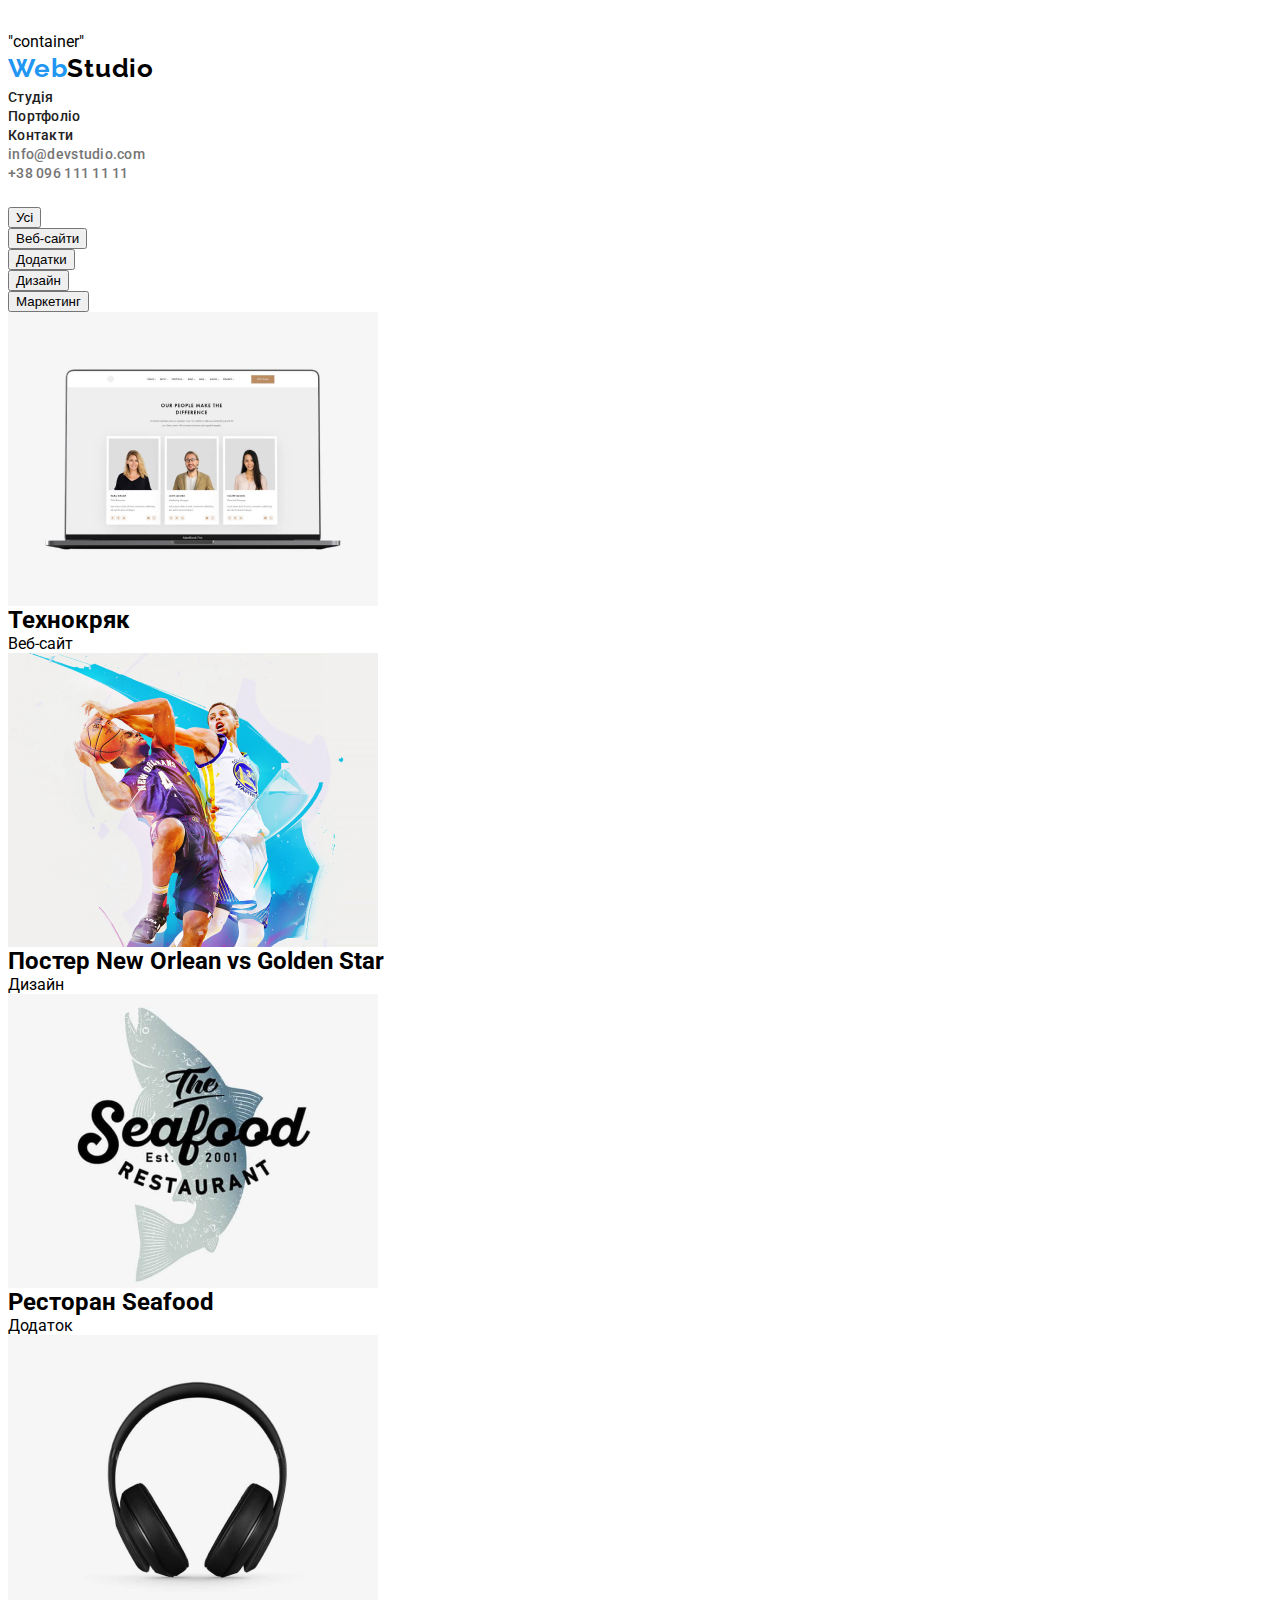
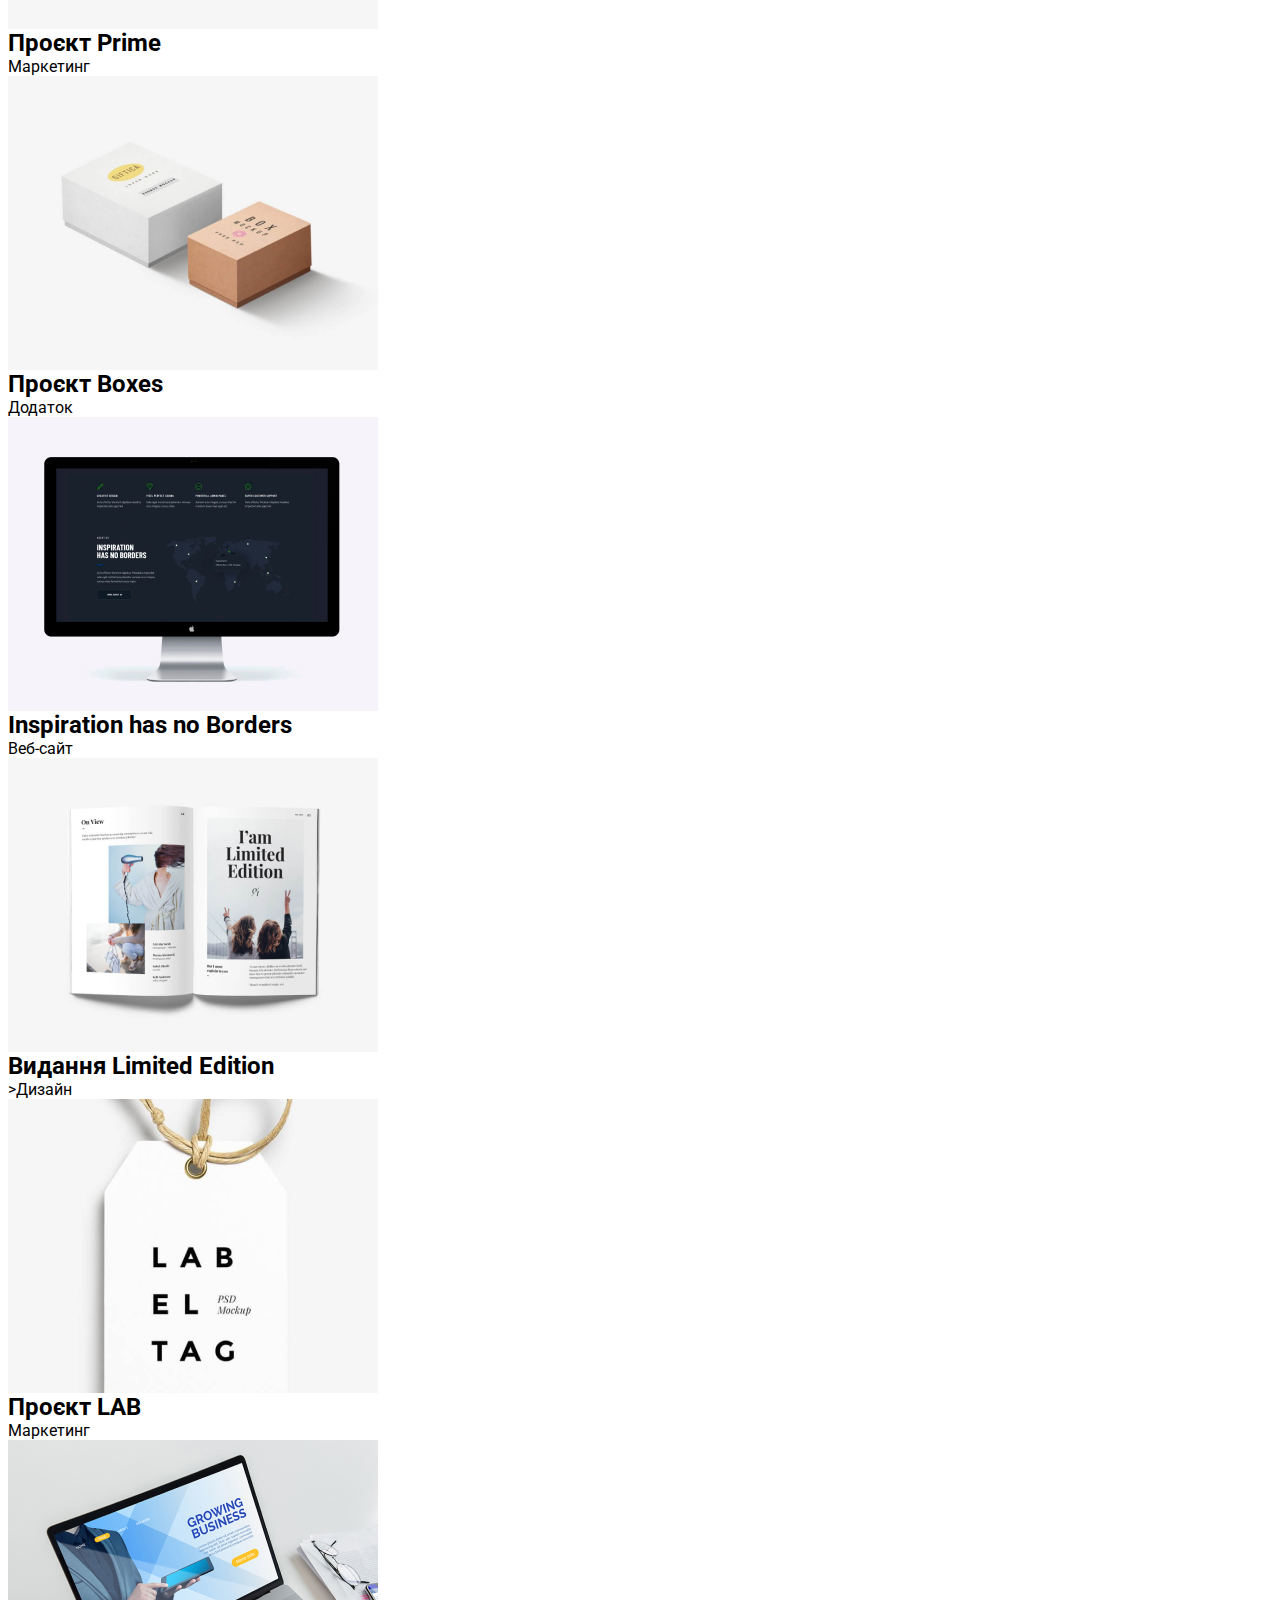
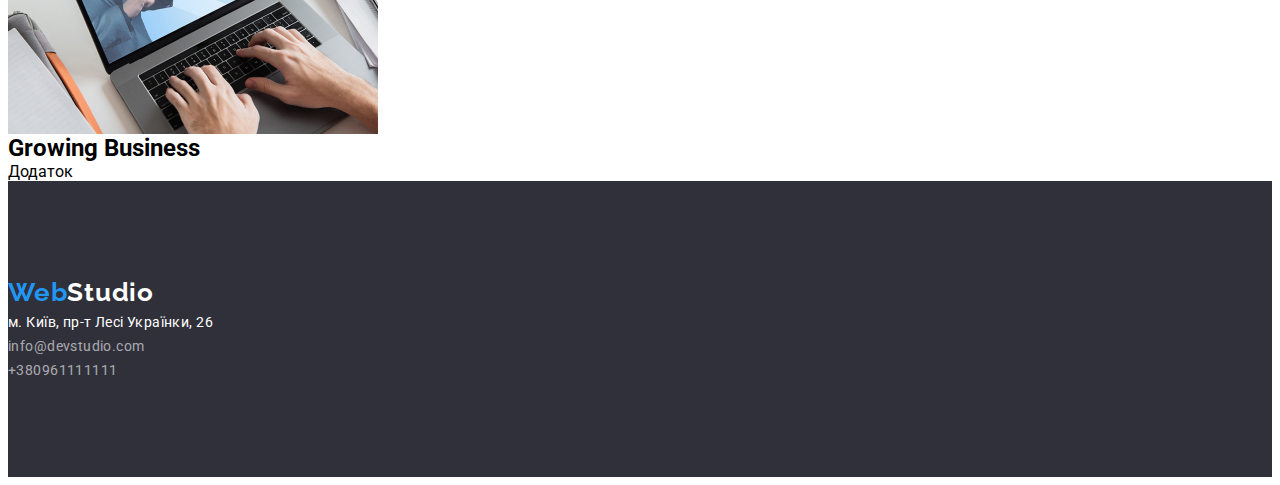
==== pages/portfolio.html @ 0867e424 "WEB-STUDIO" ====
<!DOCTYPE html>
<html lang="en">
<head>
    <meta charset="UTF-8">
    <meta name="viewport" content="width=device-width, initial-scale=1.0">
    <title>Document</title>
    <link rel="stylesheet" href="https://cdnjs.cloudflare.com/ajax/libs/modern-normalize/2.0.0/modern-normalize.min.css" integrity="sha512-4xo8blKMVCiXpTaLzQSLSw3KFOVPWhm/TRtuPVc4WG6kUgjH6J03IBuG7JZPkcWMxJ5huwaBpOpnwYElP/m6wg==" crossorigin="anonymous" referrerpolicy="no-referrer"/>
    <link rel="preconnect" href="https://fonts.googleapis.com">
<link rel="preconnect" href="https://fonts.gstatic.com" crossorigin>
<link href="https://fonts.googleapis.com/css2?family=Raleway:ital,wght@0,100..900;1,100..900&family=Roboto:ital,wght@0,100;0,300;0,400;0,500;0,700;0,900;1,100;1,300;1,400;1,500;1,700;1,900&display=swap" rel="stylesheet">
<link rel="stylesheet" href="../css/reset.css">
    <link rel="stylesheet" href="../css/main.css">
</head>
<body>
    <header class="header">
    <div>"container"</div>
        <a href="../index.html" class="header-logo"><span class="logo-web">Web</span>Studio</a>
        <nav class="header-nav">
          <ul class="nav-list">
            <li class="nav-item"><a href="../index.html" class="nav-link">Студія</a></li>
            <li class="nav-item"><a href="../pages/portfolio.html" class="nav-link">Портфоліо</a></li>
            <li class="nav-item"><a href="" class="nav-link">Контакти</a></li>
          </ul>
        </nav>
        <ul class="header-list">
          <li class="header-item"><a href="mailto:info@devstudio.com" class="header-link">info@devstudio.com</a></li>
          <li class="header-item"><a href="tel:+380961111111" class="header-link">+38 096 111 11 11</a></li>
        </ul>
      </header>
    <main>
        <section class="kard">
        <ul class="btn-list">
            <li class="btn-item"><button type="button" class="btn-btn">Усі</button></li>
            <li class="btn-item"><button type="button" class="btn-btn">Веб-сайти</button></li>
            <li class="btn-item"><button type="button" class="btn-btn">Додатки</button></li>
            <li class="btn-item"><button type="button" class="btn-btn">Дизайн</button></li>
            <li class="btn-item"><button type="button" class="btn-btn">Маркетинг</button></li>
        </ul>
        <ul class="kard-list">
            <li class="kard-item">
                <img src="../photo/computer.jpg" alt="" class="kard-img">
                <h2 class="kard-title">Технокряк</h2>
                <p class="kard-tekst">Веб-сайт</p>
            </li>
            <li>
                <img src="../photo/basketball.jpg" alt="" class="kard-img">
                <h2 class="kard-title">Постер New Orlean vs Golden Star</h2>
                <p class="kard-tekst">Дизайн</p>
            </li>
            <li>
                <img src="../photo/map.jpg" alt="" class="kard-img">
                <h2 class="kard-title">Ресторан Seafood</h2>
                <p class="kard-tekst">Додаток</p>
            </li>
            <li>
                <img src="../photo/naushniki.jpg" alt="" class="kard-img">
                <h2 class="kard-title">Проєкт Prime</h2>
                <p class="kard-tekst">Маркетинг</p>
            </li>
            <li>
                <img src="../photo/box.jpg" alt="" class="kard-img">
                <h2 class="kard-title">Проєкт Boxes</h2>
                <p class="kard-tekst">Додаток</p>
            </li>
            <li>
                <img src="../photo/laptop.jpg" alt="" class="kard-img">
                <h2 class="kard-title">Inspiration has no Borders</h2>
                <p class="kard-tekst">Веб-сайт</p>
            </li>
            <li>
                <img src="../photo/book.jpg" alt="" class="kard-img">
                <h2 class="kard-title">Видання Limited Edition</h2>
                <p class="kard-tekst"></p>>Дизайн</p>
            </li>
            <li>
                <img src="../photo/ticet.jpg" alt="" class="kard-img">
                <h2 class="kard-title">Проєкт LAB</h2>
                <p class="kard-tekst">Маркетинг</p>
            </li>
            <li>
                <img src="../photo/nout.jpg" alt="" class="kard-img">
                <h2>Growing Business</h2>
                <p>Додаток</p>
            </li>
        </ul>
    </section>
    </main>
    <footer class="footer">
        <a href="../index.html" class="footer-logo"><span class="logo-color">Web</span>Studio</a>
        <address class="footer-adres">
          <a href="https://www.google.com/maps/d/u/0/viewer?mid=10uSM3H-mIU3GznYo2szRIEphczw&hl=en_US&ll=50.42732700000001%2C30.538092&z=17" target="_blank" class="adres-link">м. Київ, пр-т Лесі Українки, 26</a>
          <ul class="footer-list">
            <li class="footer-item"><a href="mailto:info@devstudio.com" class="footer-link">info@devstudio.com</a></li>
            <li class="footer-item"><a href="tel:+380961111111" class="footer-link">+380961111111</a></li>
          </ul>
        </address>
      </footer>
    
    
</body>
</html>
---- css/main.css ----
.container{
    width: 1200px;
    margin-right: auto;
    margin-left: auto;
    padding-left: 15px;
    padding-right: 15px;
    outline: 1px solid purple;
}
.header{
    padding-top: 24px;
    padding-bottom: 25px;
}
.hero{
    padding-top: 200px;
    padding-bottom: 200px;
}

.info{
    padding-top: 94px;
    padding-bottom: 94px;
}

.footer {
    padding-top: 94px;
    padding-bottom: 94px;
}

:root {
--color-akcent:#2196F3;
--logo-color:#000;
--tekst-color:#212121;
--add-color:#757575;
--title-color:#FFF;
--team-beground:#F5F4FA;
--beground-foter:#2F303A;
--foter-number:rgba(255, 255, 255, 0.60);


}
body{
font-family: "Roboto";

}
.header-logo{
color: var(--logo-color);
font-family: "Raleway";
font-size: 26px;
font-weight: 700;
line-height: 1.38;
letter-spacing: 0.78px;
}

.logo-web{
color: var(--color-akcent);
font-family: "Raleway";
font-size: 26px;
font-weight: 700;
line-height: 1.38;
letter-spacing: 0.78px;
}

.nav-link{
color: var(--tekst-color);
font-size: 14px;
font-style: normal;
font-weight: 500;
line-height: 1.14;
letter-spacing: 0.28px;
}

.nav-link:hover{
    color: var(--color-akcent)
}

.header-link{
color: var(--add-color);
font-size: 14px;
font-weight: 500;
line-height: 1.14;
letter-spacing: 0.28px;
}
.header-link:hover{
    color: var(--color-akcent);
}

.hero{
    background-color: var(--beground-foter);
}

.hero-title{
    color: var(--title-color);
text-align: center;
font-size: 44px;
font-weight: 900;
line-height: 1.36; /* 136.364% */
letter-spacing: 2.64px;
text-transform: uppercase;
}

.hero-button{
background-color: var(--color-akcent);
color: var(--title-color);
text-align: center;
font-size: 16px;
font-weight: 700;
line-height: 1.87; /* 187.5% */
letter-spacing: 0.96px;
}

.advantages-title{
color: var(--tekst-color);
font-size: 14px;
font-weight: 700;
line-height: 1.14;
letter-spacing: 0.42px;
text-transform: uppercase;
}

.advantages-tekst{
    color: var(--add-color);
font-size: 14px;
font-weight: 400;
line-height: 1.71; /* 171.429% */
letter-spacing: 0.42px;
}

.work-title{
color: var(--tekst-color);
text-align: center;
font-size: 36px;
font-weight: 700;
line-height: 1.16;
letter-spacing: 1.08px;
}

.team{
background-color: var(--team-beground);
}

.team-title{
color: var(--tekst-color);
text-align: center;
font-size: 36px;
font-weight: 700;
line-height: 1.16;
letter-spacing: 1.08px;
}

.team-name{
color: var(--tekst-color);
text-align: center;
font-size: 16px;
font-weight: 500;
line-height: 1.18;
letter-spacing: 0.48px;
}

.team-text{
color: var(--add-color);
text-align: center;
font-size: 16px;
font-weight: 400;
line-height: 1.18;
letter-spacing: 0.48px;    
}

.footer{
    background-color: var(--beground-foter);
}

.logo-color{
color: var(--color-akcent);
font-family: "Raleway";
font-size: 26px;
font-weight: 700;
line-height: 1.38 ;
letter-spacing: 0.78px;
}

.footer-logo{
color: var(--title-color);
font-family: "Raleway";
font-size: 26px;
font-weight: 700;
line-height: 1.38;
letter-spacing: 0.78px;
}

.adres-link{
color: var(--title-color);
font-size: 14px;
font-style: normal;
font-weight: 400;
line-height: 1.71; /* 171.429% */
letter-spacing: 0.42px;
}

.footer-link{
color: var(--foter-number);
font-size: 14px;
font-style: normal;
font-weight: 400;
line-height: 1.71; /* 171.429% */
letter-spacing: 0.42px;
}
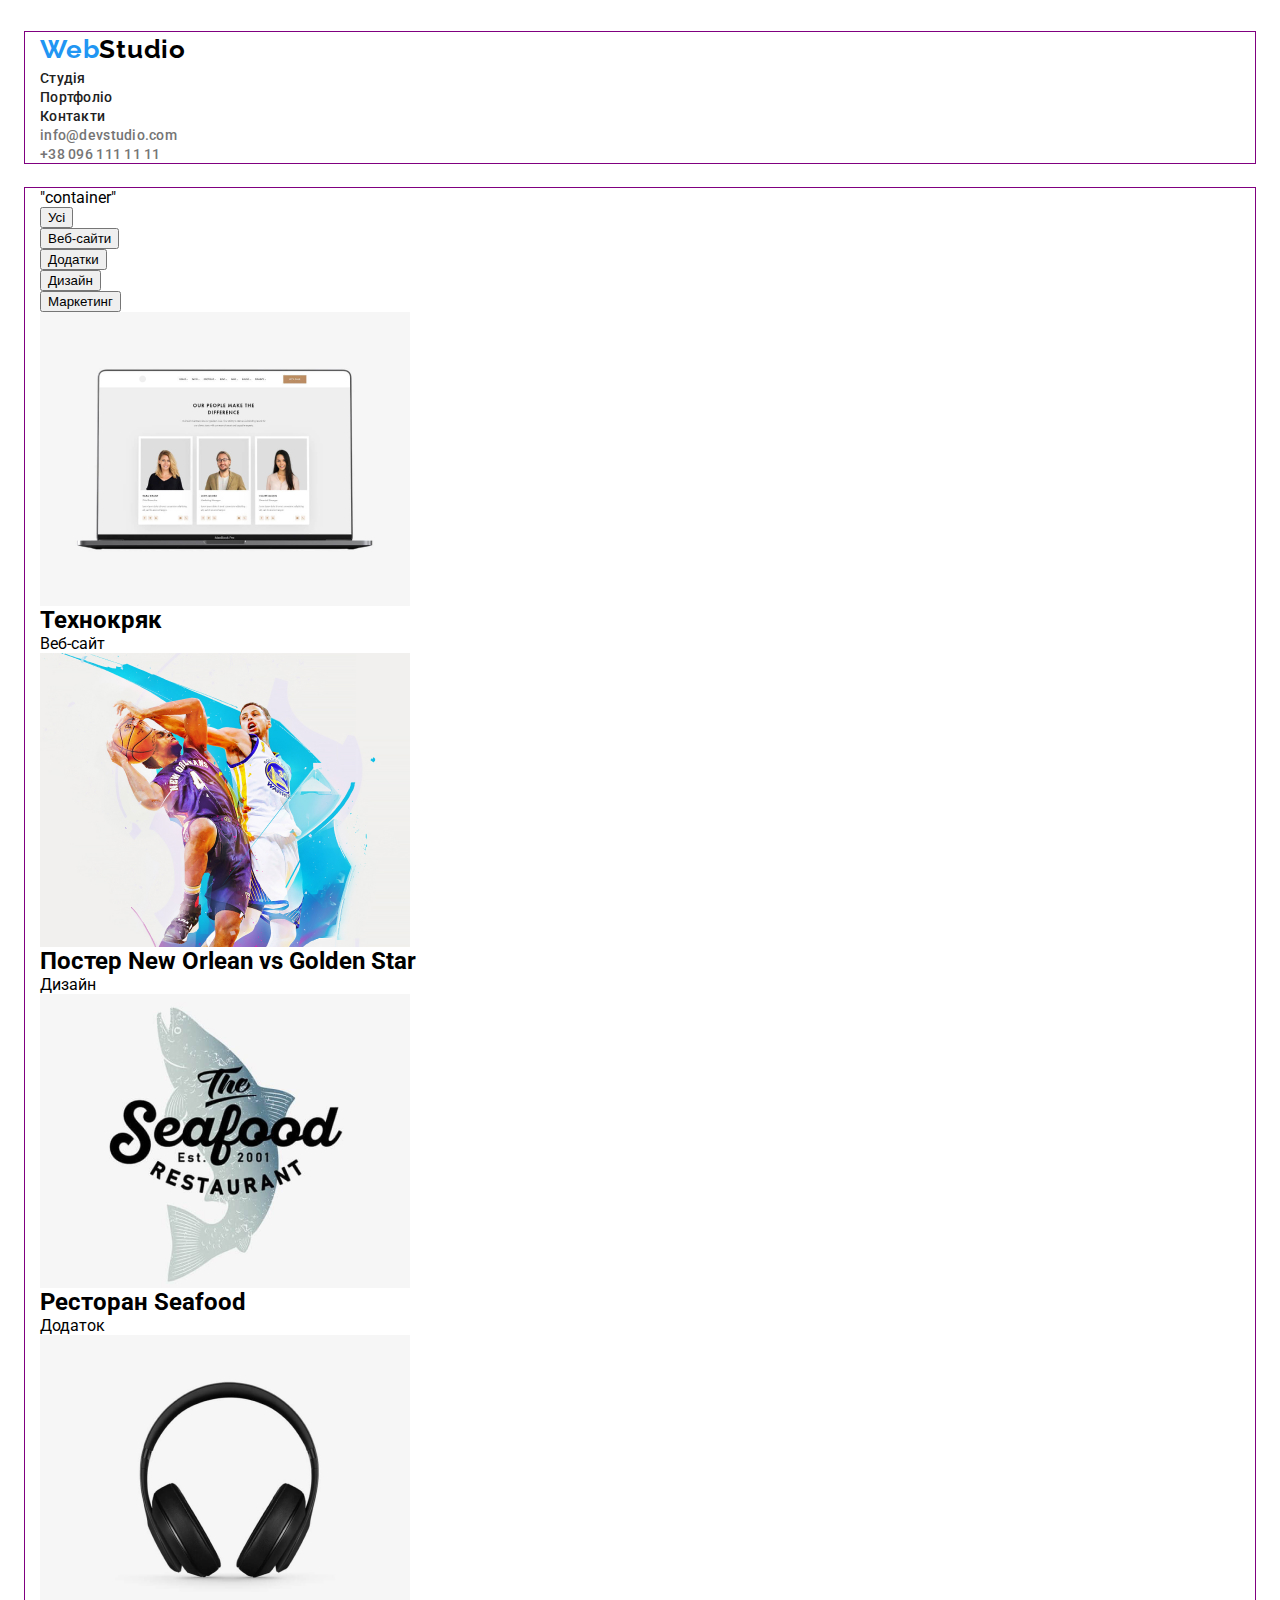
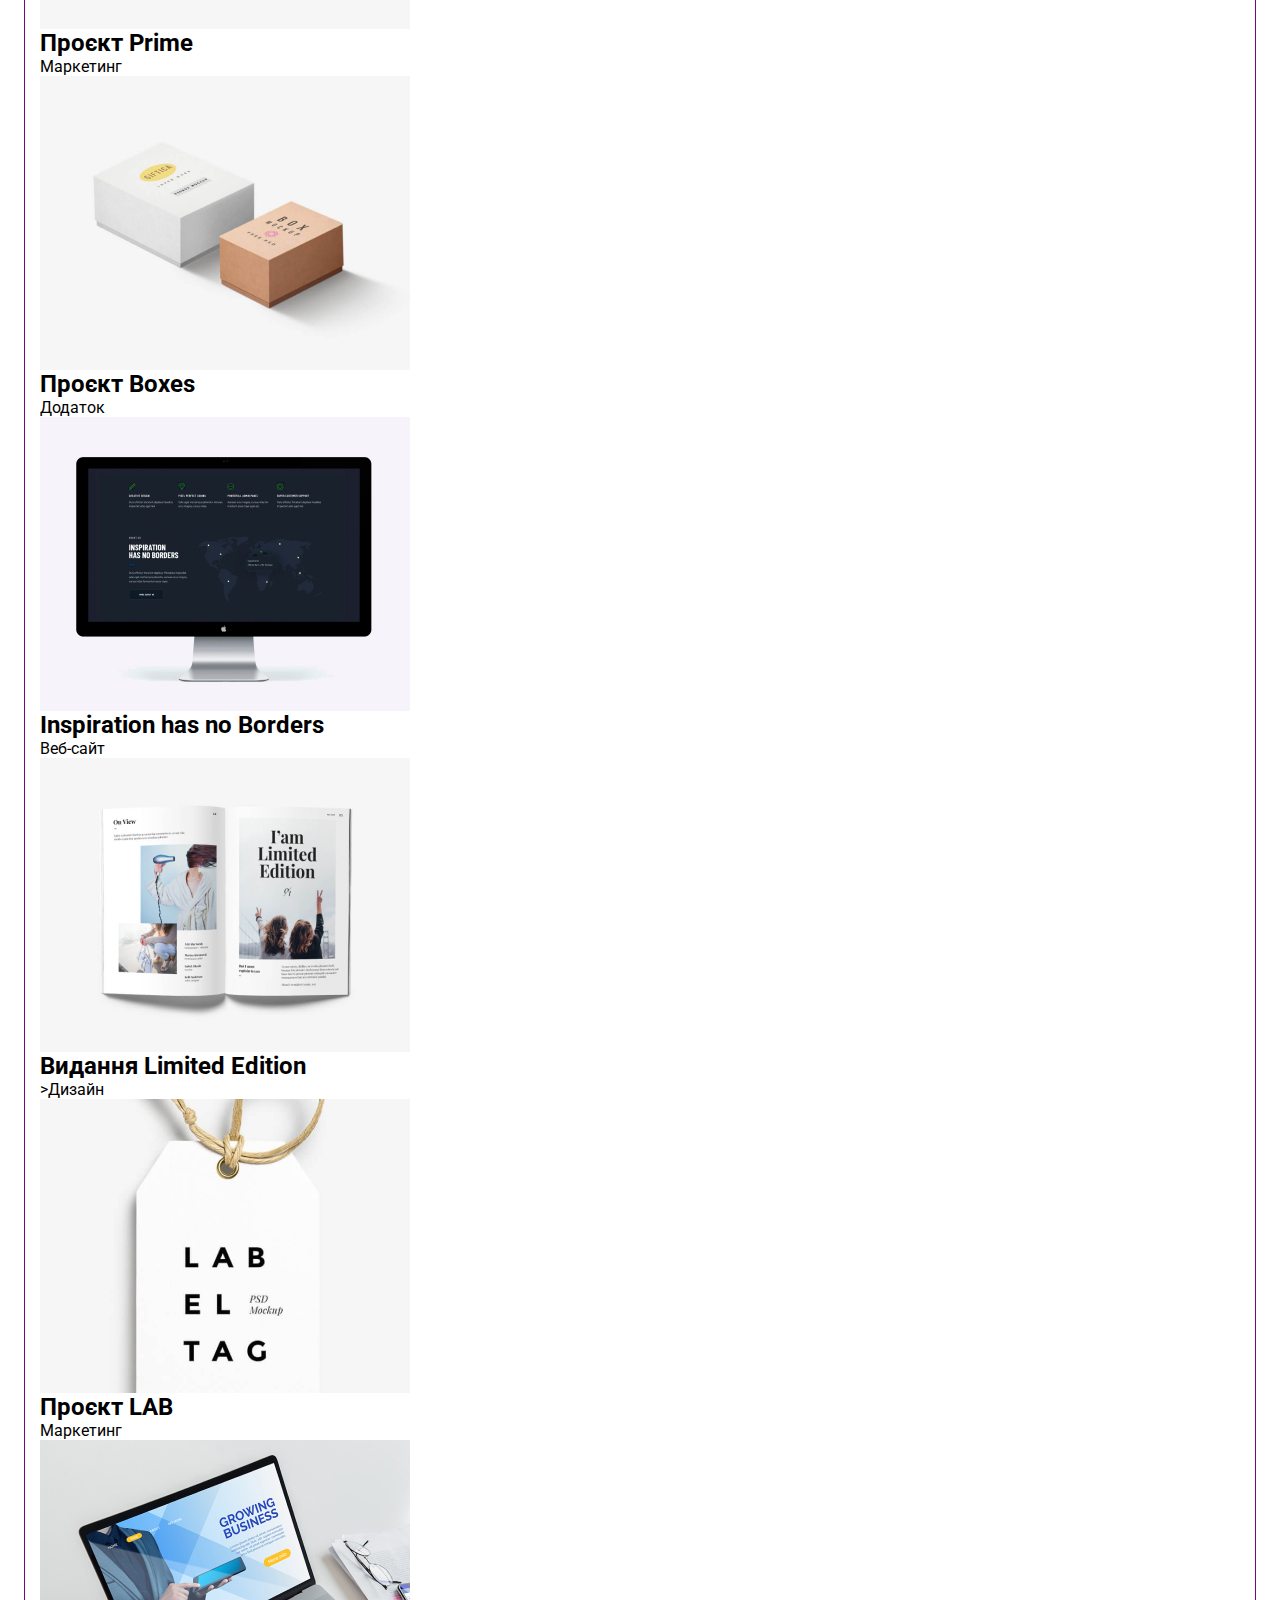
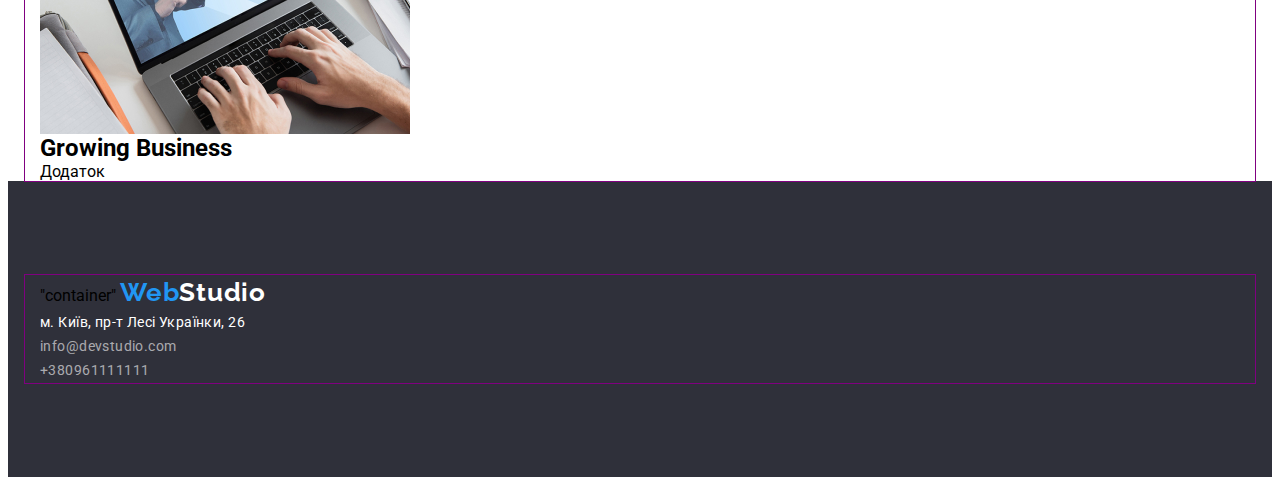
==== commit 2c3e0a99: "WEB-STUDIO" ====
--- a/pages/portfolio.html
+++ b/pages/portfolio.html
@@ -13,7 +13,7 @@
 </head>
 <body>
     <header class="header">
-    <div>"container"</div>
+    <div class="container">
         <a href="../index.html" class="header-logo"><span class="logo-web">Web</span>Studio</a>
         <nav class="header-nav">
           <ul class="nav-list">
@@ -26,9 +26,11 @@
           <li class="header-item"><a href="mailto:info@devstudio.com" class="header-link">info@devstudio.com</a></li>
           <li class="header-item"><a href="tel:+380961111111" class="header-link">+38 096 111 11 11</a></li>
         </ul>
+    </div>
       </header>
     <main>
         <section class="kard">
+            <div class="container">"container"
         <ul class="btn-list">
             <li class="btn-item"><button type="button" class="btn-btn">Усі</button></li>
             <li class="btn-item"><button type="button" class="btn-btn">Веб-сайти</button></li>
@@ -82,16 +84,19 @@
                 <h2>Growing Business</h2>
                 <p>Додаток</p>
             </li>
+        </div>
         </ul>
     </section>
     </main>
     <footer class="footer">
+        <div class="container">"container"
         <a href="../index.html" class="footer-logo"><span class="logo-color">Web</span>Studio</a>
         <address class="footer-adres">
           <a href="https://www.google.com/maps/d/u/0/viewer?mid=10uSM3H-mIU3GznYo2szRIEphczw&hl=en_US&ll=50.42732700000001%2C30.538092&z=17" target="_blank" class="adres-link">м. Київ, пр-т Лесі Українки, 26</a>
           <ul class="footer-list">
             <li class="footer-item"><a href="mailto:info@devstudio.com" class="footer-link">info@devstudio.com</a></li>
             <li class="footer-item"><a href="tel:+380961111111" class="footer-link">+380961111111</a></li>
+        </div>
           </ul>
         </address>
       </footer>
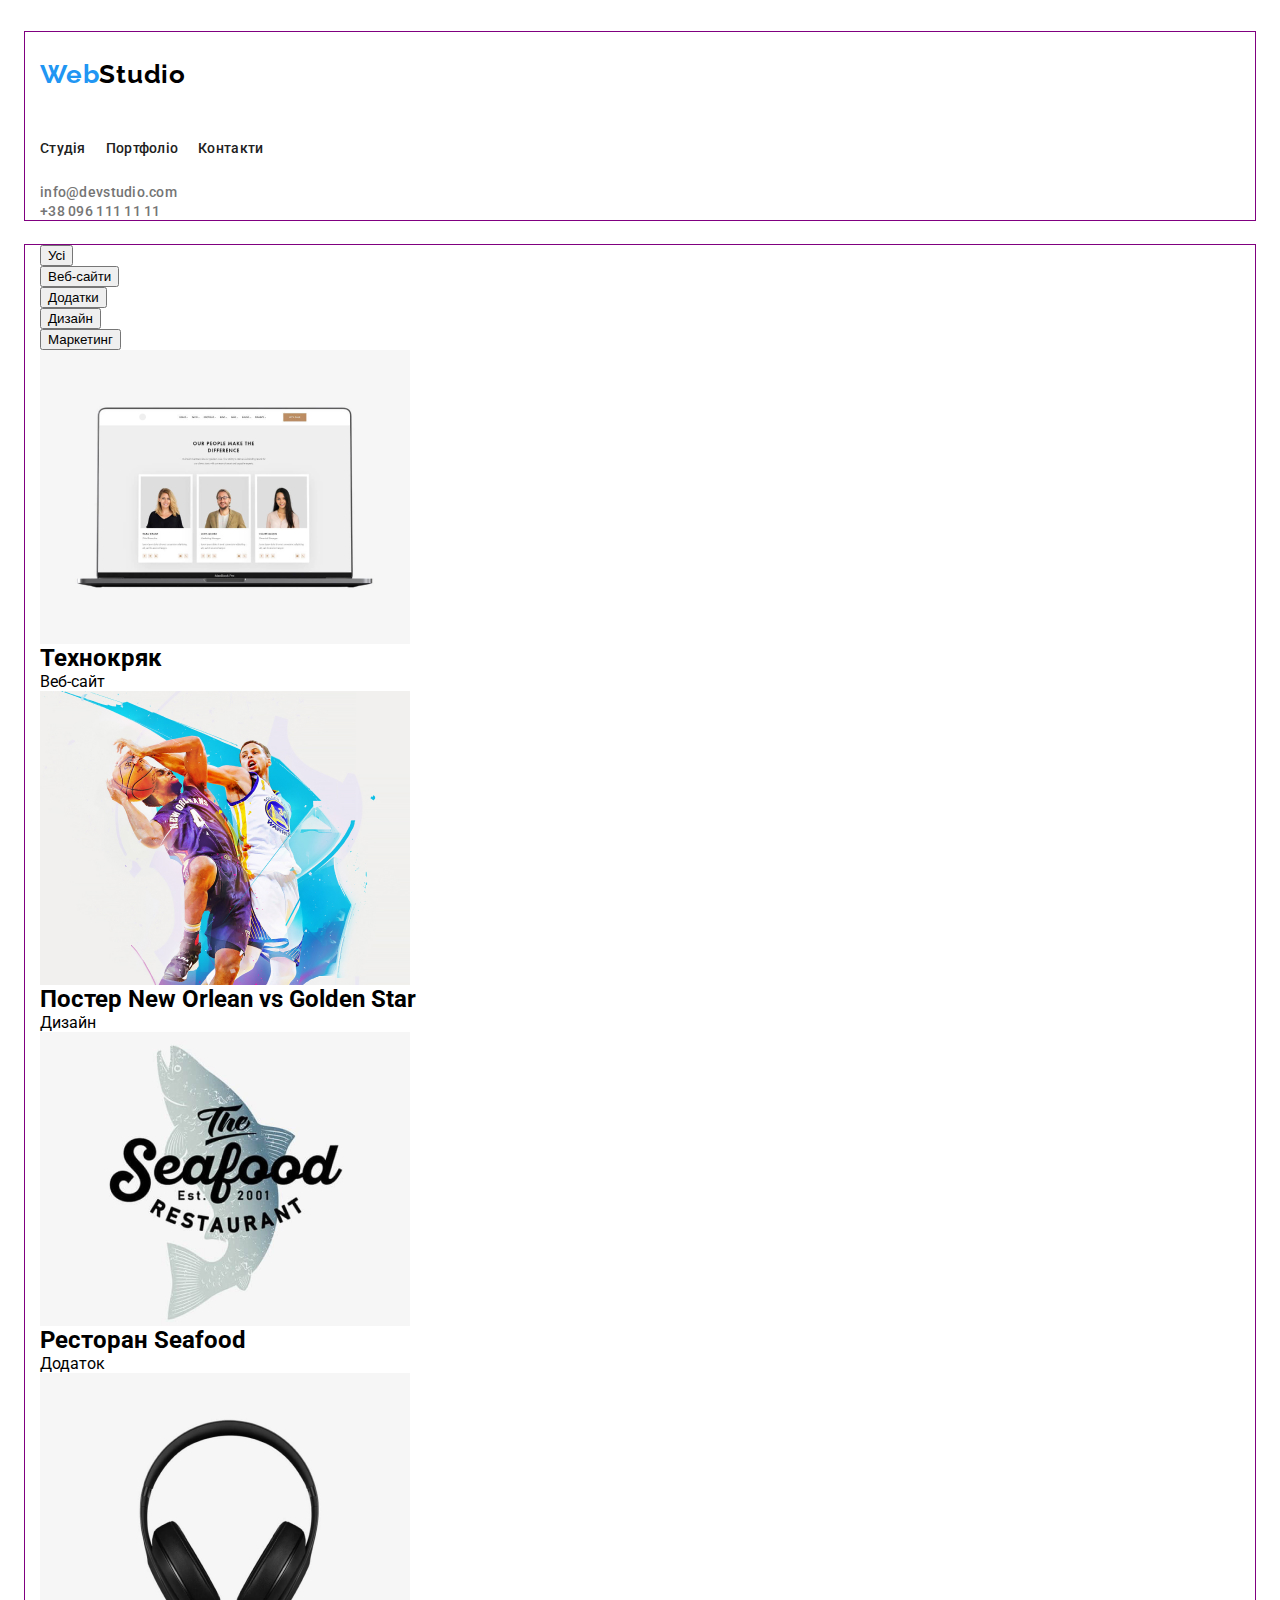
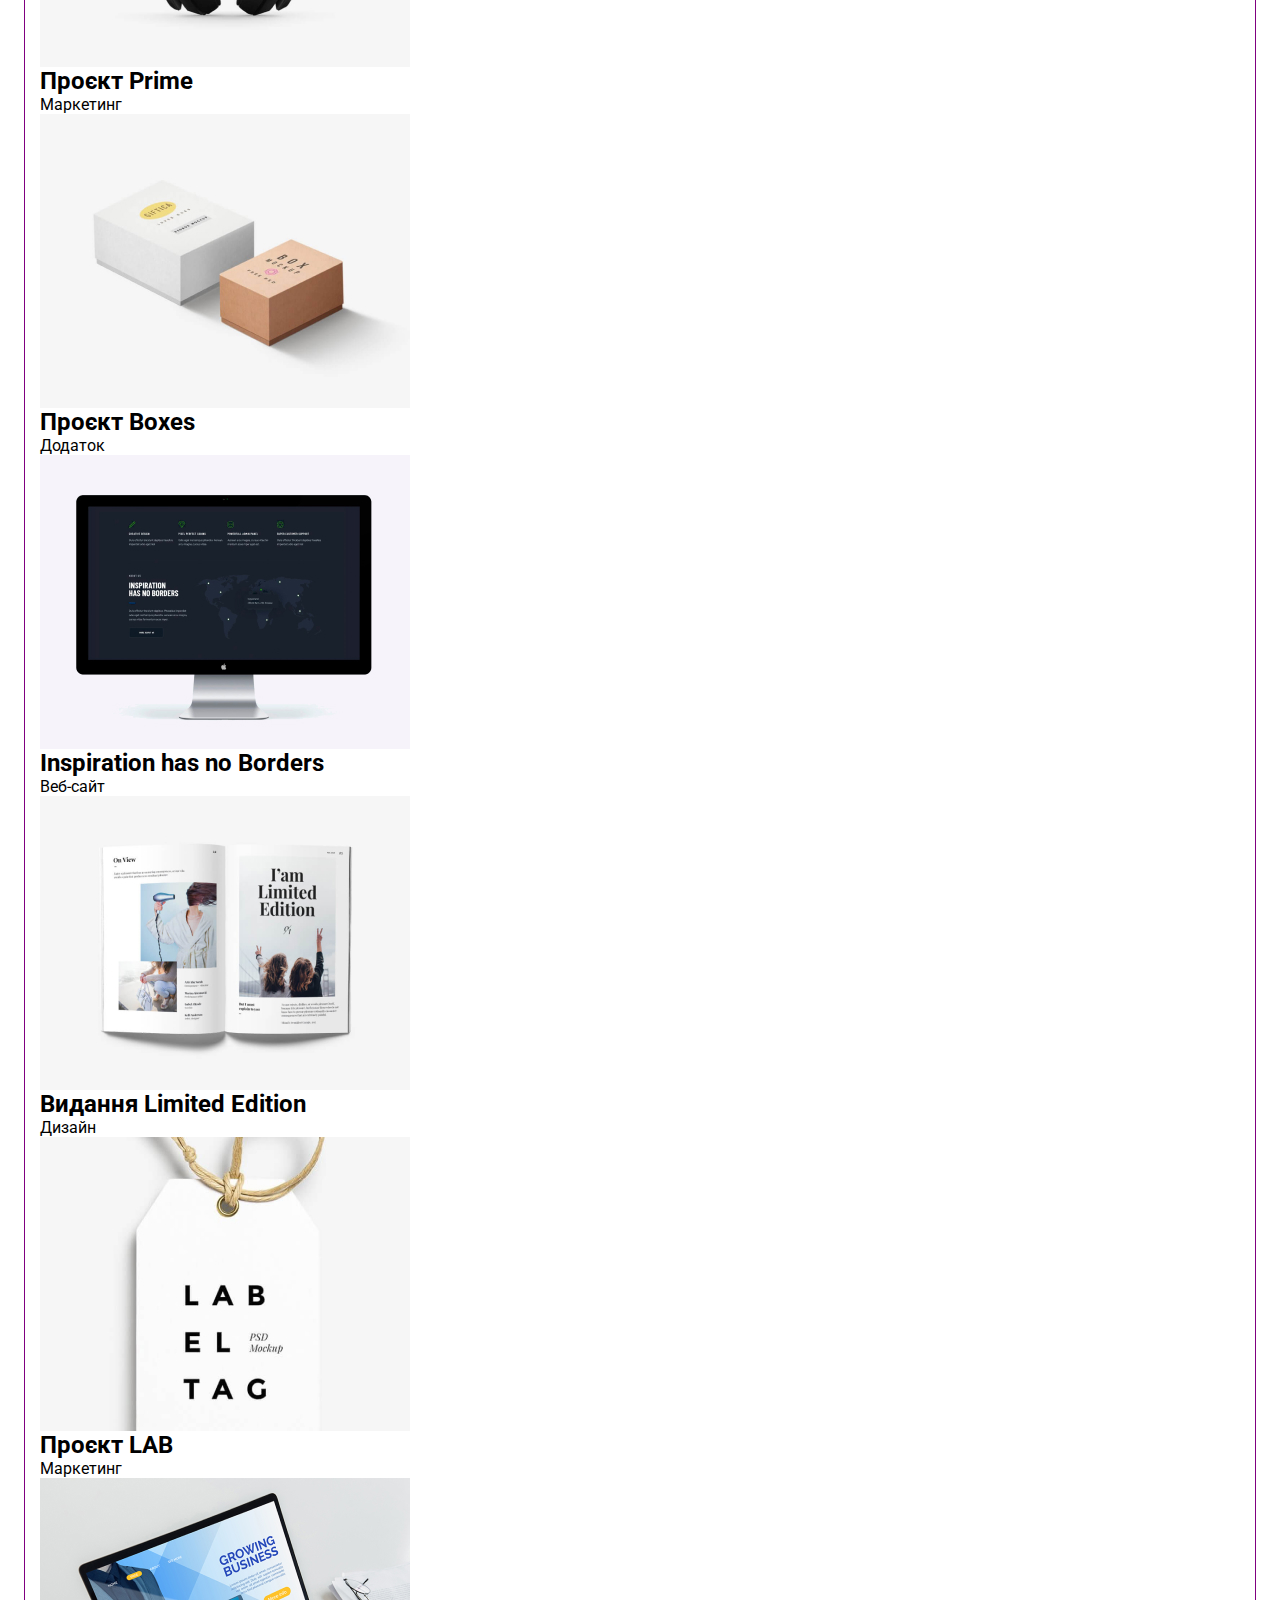
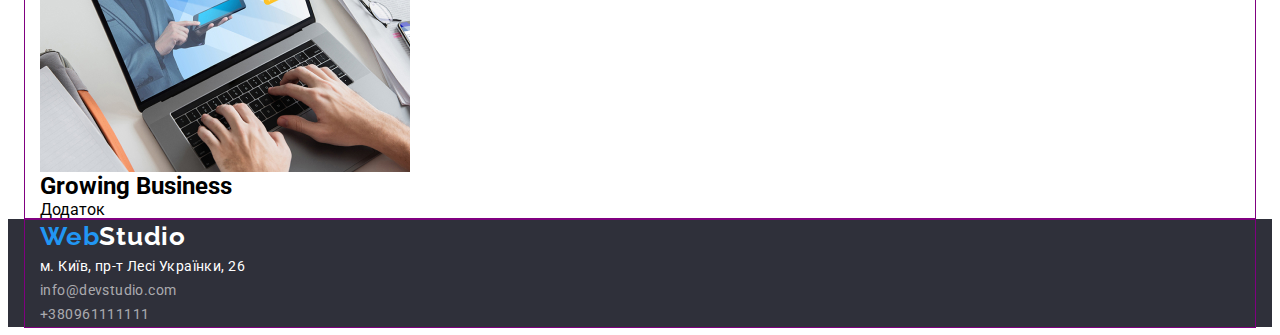
==== commit c68e8aaa: "WEB-STUDIO" ====
--- a/pages/portfolio.html
+++ b/pages/portfolio.html
@@ -30,7 +30,7 @@
       </header>
     <main>
         <section class="kard">
-            <div class="container">"container"
+            <div class="container">
         <ul class="btn-list">
             <li class="btn-item"><button type="button" class="btn-btn">Усі</button></li>
             <li class="btn-item"><button type="button" class="btn-btn">Веб-сайти</button></li>
@@ -72,7 +72,7 @@
             <li>
                 <img src="../photo/book.jpg" alt="" class="kard-img">
                 <h2 class="kard-title">Видання Limited Edition</h2>
-                <p class="kard-tekst"></p>>Дизайн</p>
+                <p class="kard-tekst"></p>Дизайн</p>
             </li>
             <li>
                 <img src="../photo/ticet.jpg" alt="" class="kard-img">
@@ -89,7 +89,7 @@
     </section>
     </main>
     <footer class="footer">
-        <div class="container">"container"
+        <div class="container">
         <a href="../index.html" class="footer-logo"><span class="logo-color">Web</span>Studio</a>
         <address class="footer-adres">
           <a href="https://www.google.com/maps/d/u/0/viewer?mid=10uSM3H-mIU3GznYo2szRIEphczw&hl=en_US&ll=50.42732700000001%2C30.538092&z=17" target="_blank" class="adres-link">м. Київ, пр-т Лесі Українки, 26</a>
--- a/css/main.css
+++ b/css/main.css
@@ -10,10 +10,73 @@
     padding-top: 24px;
     padding-bottom: 25px;
 }
-.hero{
-    padding-top: 200px;
-    padding-bottom: 200px;
-}
+
+.header-box{
+    display: flex; 
+   align-items: center;
+   justify-content: space-between;
+}
+
+.header-nav{
+    
+    display: flex;
+    gap: 20px;
+    
+}
+
+.header-logo{
+    padding-top: 25px;
+    padding-bottom: 24px;
+    text-align: center;
+    display: flex;
+}
+.header-logo{
+    color: var(--logo-color);
+    font-family: "Raleway";
+    font-size: 26px;
+    font-weight: 700;
+    line-height: 1.38;
+    letter-spacing: 0.78px;
+}
+.header-link{
+    color: var(--add-color);
+    font-size: 14px;
+    font-weight: 500;
+    line-height: 1.14;
+    letter-spacing: 0.28px;
+    }
+    .header-link:hover{
+        color: var(--color-akcent);
+    }
+    .nav-link{
+        color: var(--tekst-color);
+        font-size: 14px;
+        font-style: normal;
+        font-weight: 500;
+        line-height: 1.14;
+        letter-spacing: 0.28px;
+        padding-top: 24px;
+        padding-bottom: 25px;
+        display: flex;
+        display: flex; 
+        align-content: center;
+        
+        
+        }
+        
+.nav-list{
+        display: flex;
+        gap: 20px;
+}
+        
+.nav-link:hover{
+    color: var(--color-akcent)
+}
+.nav-item{
+    justify-content: center;
+}
+        
+
 
 .info{
     padding-top: 94px;
@@ -21,8 +84,22 @@
 }
 
 .footer {
+    padding-top: 15 px;
+    padding-bottom: 15 px;
+}
+
+.advantages{
+    padding-top: 94px;
+    padding-bottom: 94px;  
+}
+
+.work{
     padding-top: 94px;
     padding-bottom: 94px;
+}
+.team{
+    padding-top: 94px;
+    padding-bottom: 94px; 
 }
 
 :root {
@@ -41,14 +118,7 @@
 font-family: "Roboto";
 
 }
-.header-logo{
-color: var(--logo-color);
-font-family: "Raleway";
-font-size: 26px;
-font-weight: 700;
-line-height: 1.38;
-letter-spacing: 0.78px;
-}
+
 
 .logo-web{
 color: var(--color-akcent);
@@ -59,32 +129,13 @@
 letter-spacing: 0.78px;
 }
 
-.nav-link{
-color: var(--tekst-color);
-font-size: 14px;
-font-style: normal;
-font-weight: 500;
-line-height: 1.14;
-letter-spacing: 0.28px;
-}
-
-.nav-link:hover{
-    color: var(--color-akcent)
-}
-
-.header-link{
-color: var(--add-color);
-font-size: 14px;
-font-weight: 500;
-line-height: 1.14;
-letter-spacing: 0.28px;
-}
-.header-link:hover{
-    color: var(--color-akcent);
-}
 
 .hero{
+    padding-top: 200px;
+    padding-bottom: 280px;
     background-color: var(--beground-foter);
+    text-align: center;
+    gap: 20px;
 }
 
 .hero-title{
@@ -95,6 +146,8 @@
 line-height: 1.36; /* 136.364% */
 letter-spacing: 2.64px;
 text-transform: uppercase;
+padding-top: 210px;
+padding-bottom: 40px;
 }
 
 .hero-button{
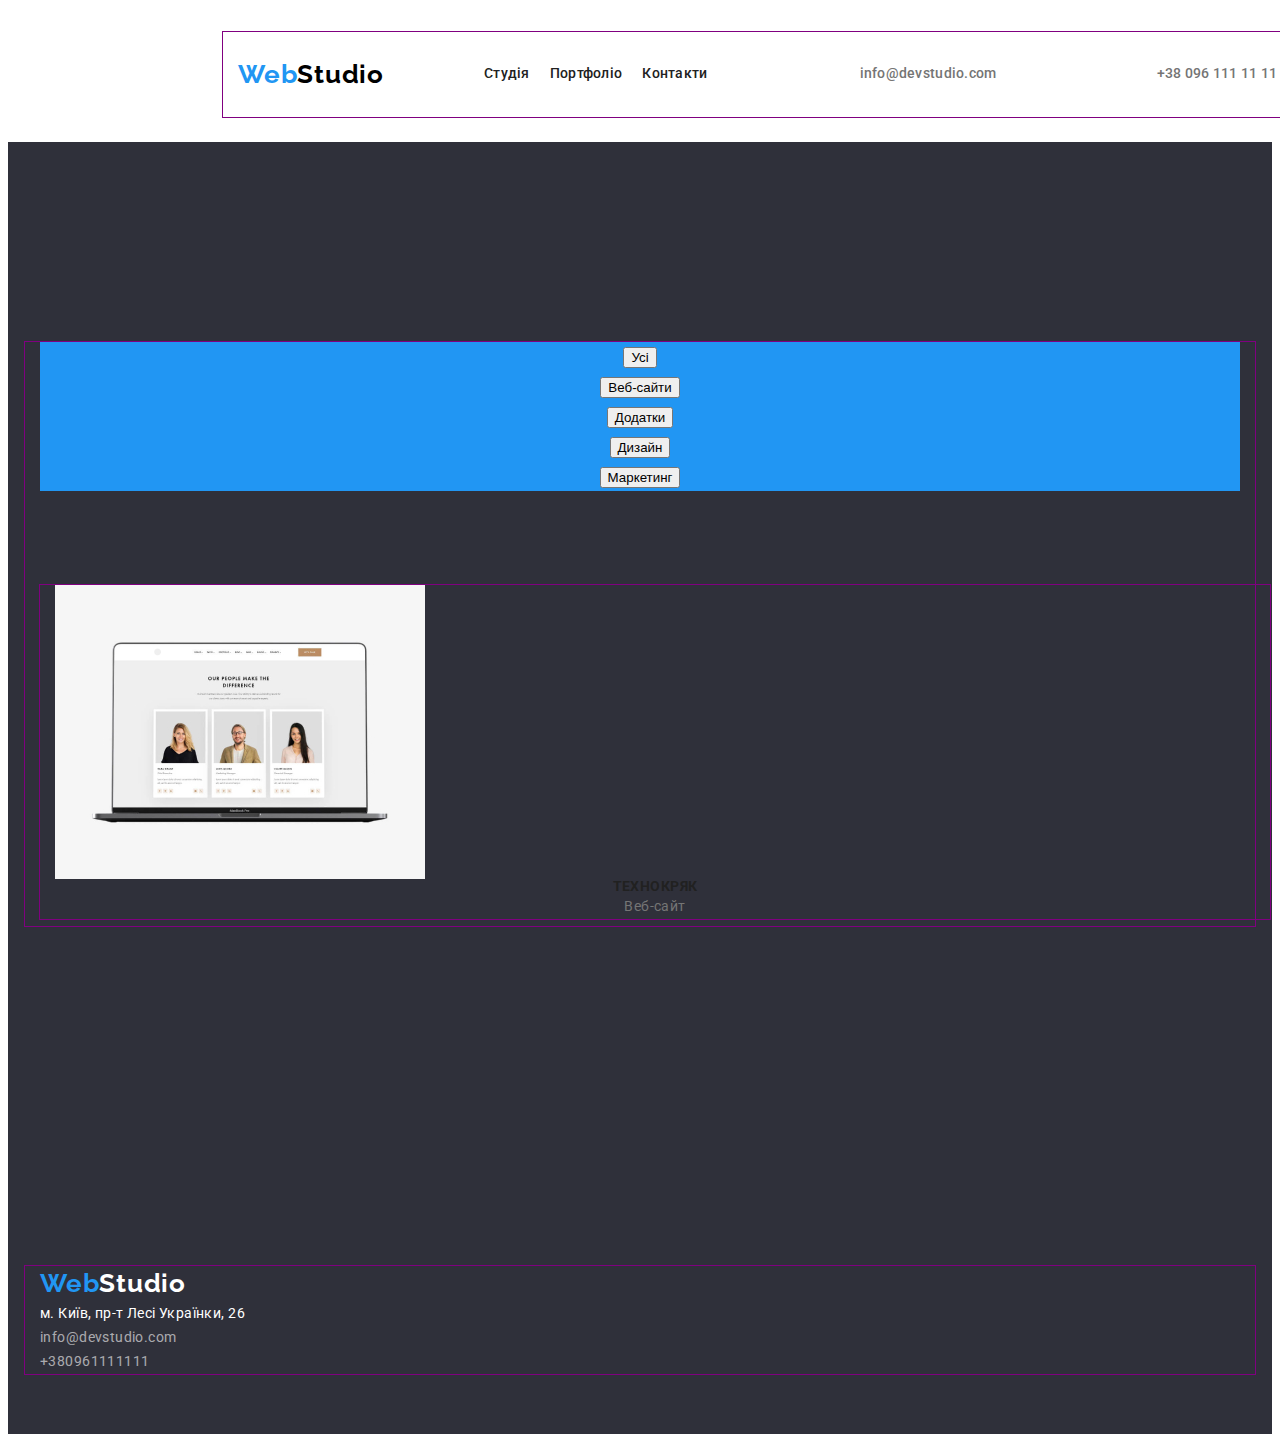
==== commit 69fa15d2: "WEB-STUDIO" ====
--- a/pages/portfolio.html
+++ b/pages/portfolio.html
@@ -13,7 +13,7 @@
 </head>
 <body>
     <header class="header">
-    <div class="container">
+    <div class="container header-box">
         <a href="../index.html" class="header-logo"><span class="logo-web">Web</span>Studio</a>
         <nav class="header-nav">
           <ul class="nav-list">
@@ -29,58 +29,59 @@
     </div>
       </header>
     <main>
-        <section class="kard">
+        <section class="hero">
             <div class="container">
         <ul class="btn-list">
-            <li class="btn-item"><button type="button" class="btn-btn">Усі</button></li>
-            <li class="btn-item"><button type="button" class="btn-btn">Веб-сайти</button></li>
-            <li class="btn-item"><button type="button" class="btn-btn">Додатки</button></li>
-            <li class="btn-item"><button type="button" class="btn-btn">Дизайн</button></li>
-            <li class="btn-item"><button type="button" class="btn-btn">Маркетинг</button></li>
+            <li class="hero-button"><button type="button" class="btn-btn">Усі</button></li>
+            <li class="hero-button"><button type="button" class="btn-btn">Веб-сайти</button></li>
+            <li class="hero-button"><button type="button" class="btn-btn">Додатки</button></li>
+            <li class="hero-button"><button type="button" class="btn-btn">Дизайн</button></li>
+            <li class="hero-button"><button type="button" class="btn-btn">Маркетинг</button></li>
         </ul>
-        <ul class="kard-list">
-            <li class="kard-item">
-                <img src="../photo/computer.jpg" alt="" class="kard-img">
-                <h2 class="kard-title">Технокряк</h2>
-                <p class="kard-tekst">Веб-сайт</p>
+        <ul class="advantages-list">
+            <li class="advantages-item">
+                <div class="container">
+                <img src="../photo/computer.jpg" alt="" class="team-img">
+                <h2 class="advantages-title">Технокряк</h2>
+                <p class="advantages-tekst">Веб-сайт</p>
             </li>
             <li>
-                <img src="../photo/basketball.jpg" alt="" class="kard-img">
-                <h2 class="kard-title">Постер New Orlean vs Golden Star</h2>
-                <p class="kard-tekst">Дизайн</p>
+                <img src="../photo/basketball.jpg" alt="" class="team-img">
+                <h2 class="advantages-title">Постер New Orlean vs Golden Star</h2>
+                <p class="advantages-tekst">Дизайн</p>
             </li>
             <li>
-                <img src="../photo/map.jpg" alt="" class="kard-img">
-                <h2 class="kard-title">Ресторан Seafood</h2>
-                <p class="kard-tekst">Додаток</p>
+                <img src="../photo/map.jpg" alt="" class="team-img">
+                <h2 class="advantages-title">Ресторан Seafood</h2>
+                <p class="advantages-tekst">Додаток</p>
             </li>
             <li>
-                <img src="../photo/naushniki.jpg" alt="" class="kard-img">
-                <h2 class="kard-title">Проєкт Prime</h2>
-                <p class="kard-tekst">Маркетинг</p>
+                <img src="../photo/naushniki.jpg" alt="" class="team-img">
+                <h2 class="advantages-title">Проєкт Prime</h2>
+                <p class="advantages-tekst">Маркетинг</p>
             </li>
             <li>
-                <img src="../photo/box.jpg" alt="" class="kard-img">
-                <h2 class="kard-title">Проєкт Boxes</h2>
-                <p class="kard-tekst">Додаток</p>
+                <img src="../photo/box.jpg" alt="" class="team-img">
+                <h2 class="advantages-title">Проєкт Boxes</h2>
+                <p class="advantages-tekst">Додаток</p>
             </li>
             <li>
-                <img src="../photo/laptop.jpg" alt="" class="kard-img">
-                <h2 class="kard-title">Inspiration has no Borders</h2>
-                <p class="kard-tekst">Веб-сайт</p>
+                <img src="../photo/laptop.jpg" alt="" class="team-img">
+                <h2 class="advantages-title">Inspiration has no Borders</h2>
+                <p class="advantages-tekst">Веб-сайт</p>
             </li>
             <li>
-                <img src="../photo/book.jpg" alt="" class="kard-img">
-                <h2 class="kard-title">Видання Limited Edition</h2>
-                <p class="kard-tekst"></p>Дизайн</p>
+                <img src="../photo/book.jpg" alt="" class="team-img">
+                <h2 class="advantages-title">Видання Limited Edition</h2>
+                <p class="advantages-tekst"></p>Дизайн</p>
             </li>
             <li>
-                <img src="../photo/ticet.jpg" alt="" class="kard-img">
-                <h2 class="kard-title">Проєкт LAB</h2>
-                <p class="kard-tekst">Маркетинг</p>
+                <img src="../photo/ticet.jpg" alt="" class="team-img">
+                <h2 class="advantages-title">Проєкт LAB</h2>
+                <p class="advantages-tekst">Маркетинг</p>
             </li>
             <li>
-                <img src="../photo/nout.jpg" alt="" class="kard-img">
+                <img src="../photo/nout.jpg" alt="" class="team-img">
                 <h2>Growing Business</h2>
                 <p>Додаток</p>
             </li>
--- a/css/main.css
+++ b/css/main.css
@@ -5,18 +5,30 @@
     padding-left: 15px;
     padding-right: 15px;
     outline: 1px solid purple;
+
 }
 .header{
     padding-top: 24px;
     padding-bottom: 25px;
 }
+.header-list{
+    display: flex;
+}
+
+.header-item{
+    margin-right: 60px;
+    margin-left: 100px;
+    display: flex;
+    gap: 50px;
+
+}
 
 .header-box{
     display: flex; 
    align-items: center;
-   justify-content: space-between;
-}
-
+    margin-left: 215px;
+    margin-right: 215px;
+}
 .header-nav{
     
     display: flex;
@@ -29,6 +41,7 @@
     padding-bottom: 24px;
     text-align: center;
     display: flex;
+    margin-right: 100px;
 }
 .header-logo{
     color: var(--logo-color);
@@ -37,6 +50,7 @@
     font-weight: 700;
     line-height: 1.38;
     letter-spacing: 0.78px;
+    
 }
 .header-link{
     color: var(--add-color);
@@ -67,6 +81,8 @@
 .nav-list{
         display: flex;
         gap: 20px;
+        margin-right: 52px;
+       margin-left: auto;
 }
         
 .nav-link:hover{
@@ -96,6 +112,9 @@
 .work{
     padding-top: 94px;
     padding-bottom: 94px;
+    display: flex;
+    margin-bottom: 53px;
+    margin-top: 53px;
 }
 .team{
     padding-top: 94px;
@@ -160,6 +179,12 @@
 letter-spacing: 0.96px;
 }
 
+.advantages{
+    text-align: center;
+    padding-top: 94px;
+    padding-bottom: 189px;
+    margin-right: 30px;
+}
 .advantages-title{
 color: var(--tekst-color);
 font-size: 14px;
@@ -176,6 +201,12 @@
 line-height: 1.71; /* 171.429% */
 letter-spacing: 0.42px;
 }
+.advantages-list{
+    display: flex;
+    gap: 50px;
+   margin-top: 94px;
+}
+
 
 .work-title{
 color: var(--tekst-color);
@@ -186,6 +217,12 @@
 letter-spacing: 1.08px;
 }
 
+.work-list{
+    display: flex;
+    gap: 50px;
+    padding-top: 53px;
+}
+
 .team{
 background-color: var(--team-beground);
 }
@@ -197,8 +234,8 @@
 font-weight: 700;
 line-height: 1.16;
 letter-spacing: 1.08px;
-}
-
+margin-bottom: 94px;
+}
 .team-name{
 color: var(--tekst-color);
 text-align: center;
@@ -214,11 +251,19 @@
 font-size: 16px;
 font-weight: 400;
 line-height: 1.18;
-letter-spacing: 0.48px;    
+letter-spacing: 0.48px; 
+padding-bottom: 124px;   
+}
+
+.team-list{
+    display: flex;
+    gap: 50px;
 }
 
 .footer{
     background-color: var(--beground-foter);
+    padding-top: 60px;
+    padding-bottom: 60px;
 }
 
 .logo-color{
@@ -237,6 +282,7 @@
 font-weight: 700;
 line-height: 1.38;
 letter-spacing: 0.78px;
+
 }
 
 .adres-link{
@@ -257,3 +303,4 @@
 letter-spacing: 0.42px;
 }
 
+
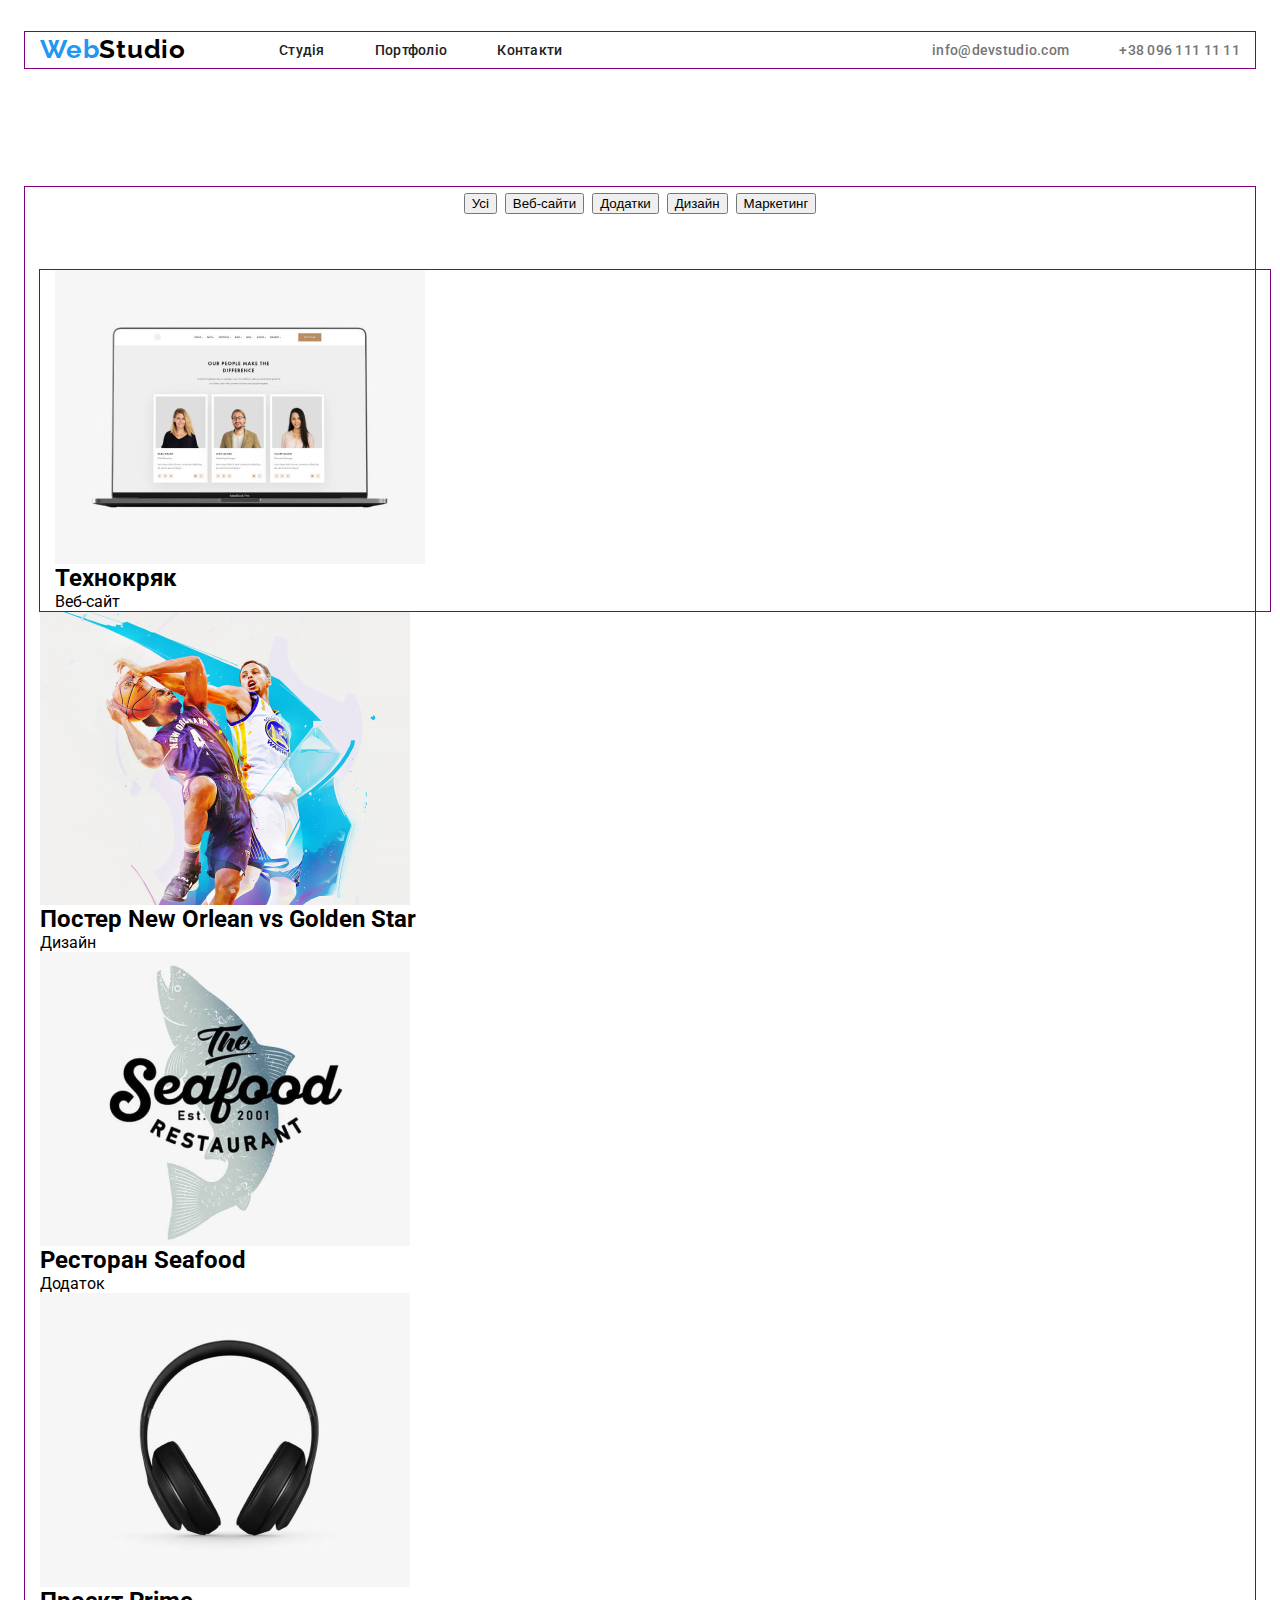
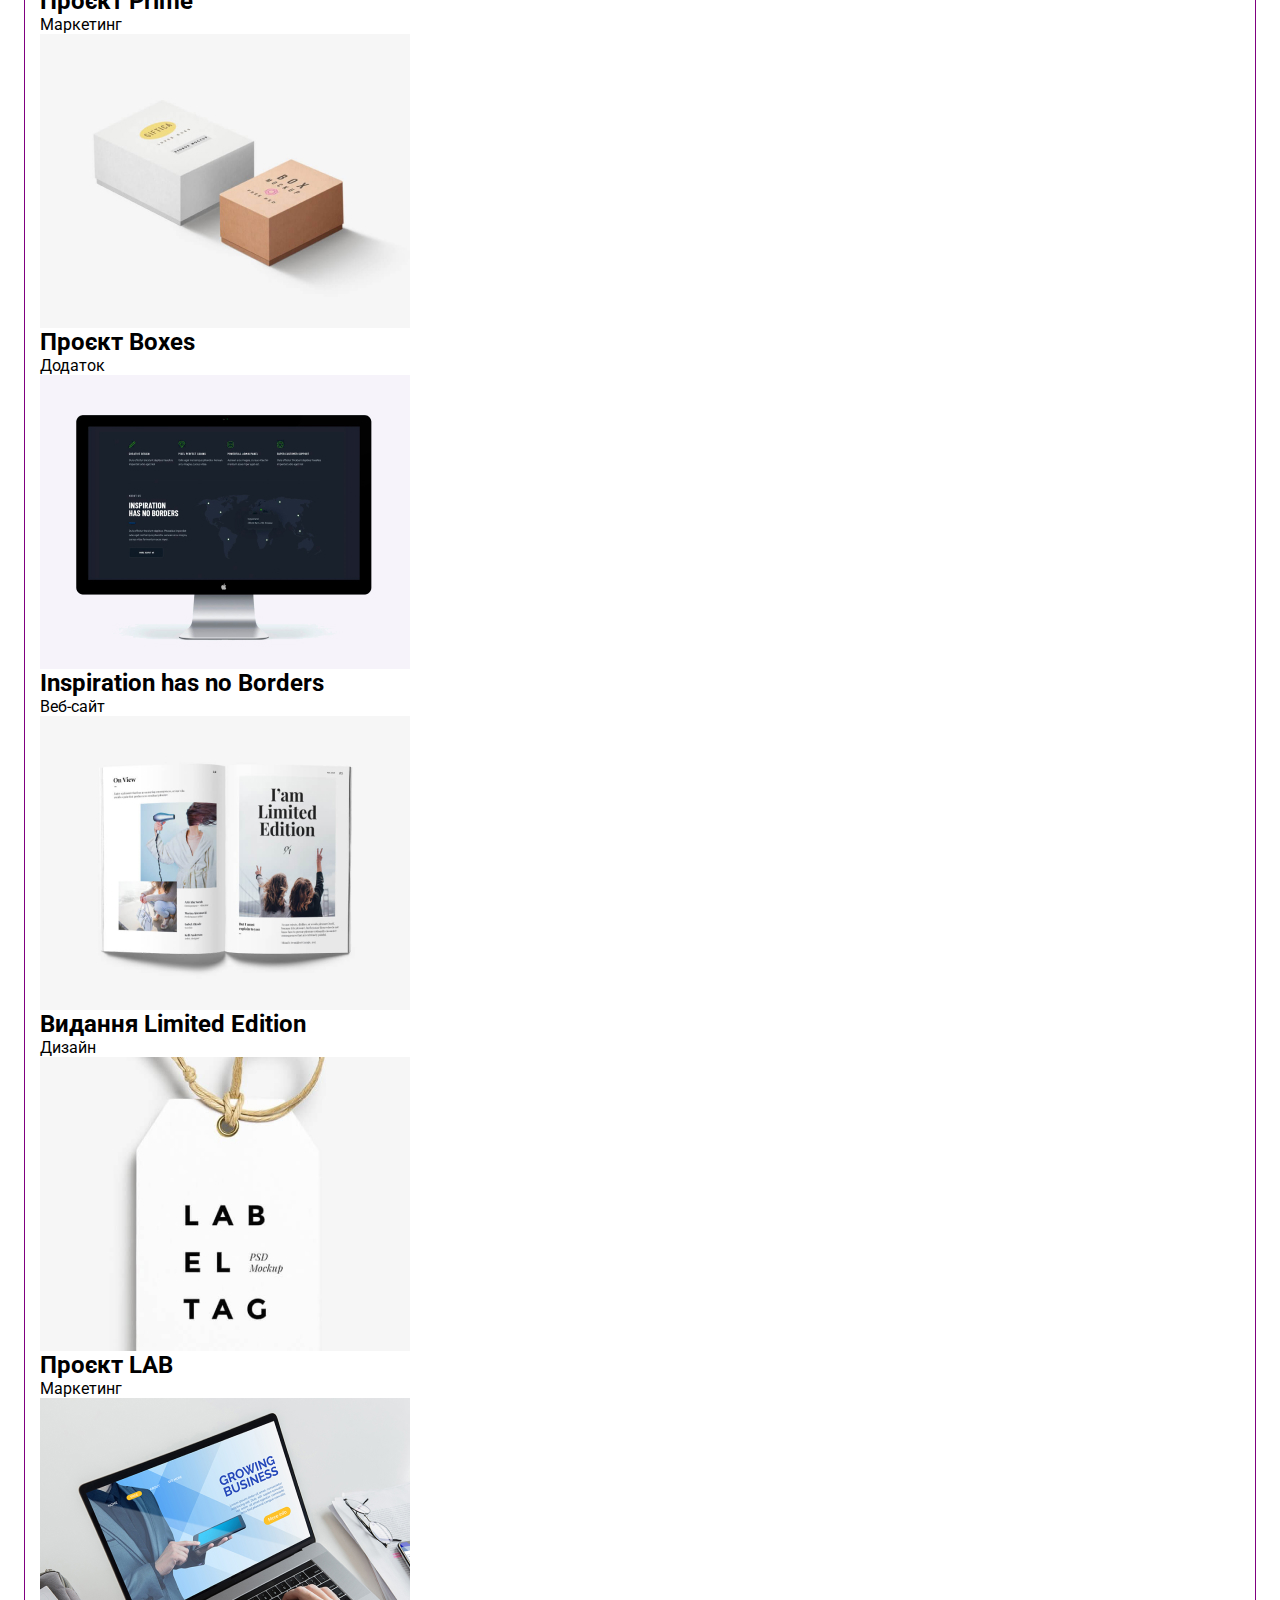
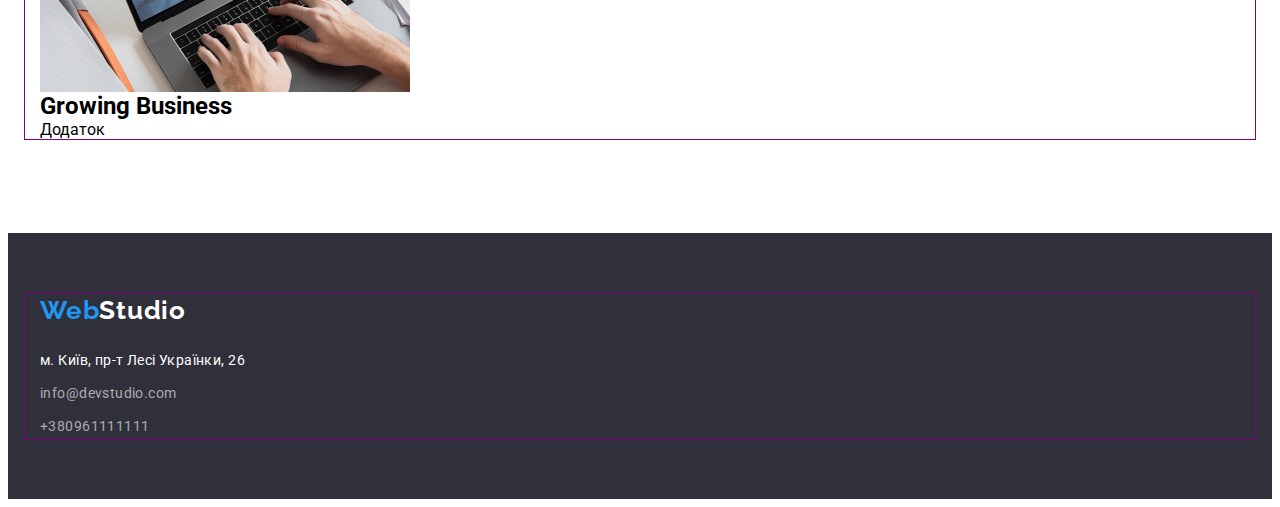
==== commit 449afc0e: "123" ====
--- a/pages/portfolio.html
+++ b/pages/portfolio.html
@@ -29,59 +29,59 @@
     </div>
       </header>
     <main>
-        <section class="hero">
+        <section class="card">
             <div class="container">
-        <ul class="btn-list">
-            <li class="hero-button"><button type="button" class="btn-btn">Усі</button></li>
-            <li class="hero-button"><button type="button" class="btn-btn">Веб-сайти</button></li>
-            <li class="hero-button"><button type="button" class="btn-btn">Додатки</button></li>
-            <li class="hero-button"><button type="button" class="btn-btn">Дизайн</button></li>
-            <li class="hero-button"><button type="button" class="btn-btn">Маркетинг</button></li>
+        <ul class="card-list">
+            <li class="card-item"><button type="button" class="btn-btn">Усі</button></li>
+            <li class="card-item"><button type="button" class="btn-btn">Веб-сайти</button></li>
+            <li class="card-item"><button type="button" class="btn-btn">Додатки</button></li>
+            <li class="card-item"><button type="button" class="btn-btn">Дизайн</button></li>
+            <li class="card-item"><button type="button" class="btn-btn">Маркетинг</button></li>
         </ul>
-        <ul class="advantages-list">
-            <li class="advantages-item">
+        <ul class="geoodes-list">
+            <li class="geoodes-item">
                 <div class="container">
-                <img src="../photo/computer.jpg" alt="" class="team-img">
-                <h2 class="advantages-title">Технокряк</h2>
-                <p class="advantages-tekst">Веб-сайт</p>
+                <img src="../photo/computer.jpg" alt="" class="geoodes-img">
+                <h2 class="geoodes-title">Технокряк</h2>
+                <p class="geoodes-tekst">Веб-сайт</p>
             </li>
             <li>
-                <img src="../photo/basketball.jpg" alt="" class="team-img">
-                <h2 class="advantages-title">Постер New Orlean vs Golden Star</h2>
-                <p class="advantages-tekst">Дизайн</p>
+                <img src="../photo/basketball.jpg" alt="" class="geoodes-img">
+                <h2 class="geoodes-title">Постер New Orlean vs Golden Star</h2>
+                <p class="geoodes-tekst">Дизайн</p>
             </li>
             <li>
-                <img src="../photo/map.jpg" alt="" class="team-img">
-                <h2 class="advantages-title">Ресторан Seafood</h2>
-                <p class="advantages-tekst">Додаток</p>
+                <img src="../photo/map.jpg" alt="" class="geoodes-img">
+                <h2 class="geoodes-title">Ресторан Seafood</h2>
+                <p class="geoodes-tekst">Додаток</p>
             </li>
             <li>
-                <img src="../photo/naushniki.jpg" alt="" class="team-img">
-                <h2 class="advantages-title">Проєкт Prime</h2>
-                <p class="advantages-tekst">Маркетинг</p>
+                <img src="../photo/naushniki.jpg" alt="" class="geoodes-img">
+                <h2 class="geoodes-title">Проєкт Prime</h2>
+                <p class="geoodes-tekst">Маркетинг</p>
             </li>
             <li>
-                <img src="../photo/box.jpg" alt="" class="team-img">
-                <h2 class="advantages-title">Проєкт Boxes</h2>
-                <p class="advantages-tekst">Додаток</p>
+                <img src="../photo/box.jpg" alt="" class="geoodes-img">
+                <h2 class="geoodes-title">Проєкт Boxes</h2>
+                <p class="geoodes-tekst">Додаток</p>
             </li>
             <li>
-                <img src="../photo/laptop.jpg" alt="" class="team-img">
-                <h2 class="advantages-title">Inspiration has no Borders</h2>
-                <p class="advantages-tekst">Веб-сайт</p>
+                <img src="../photo/laptop.jpg" alt="" class="geoodes-img">
+                <h2 class="geoodes-title">Inspiration has no Borders</h2>
+                <p class="geoodes-tekst">Веб-сайт</p>
             </li>
             <li>
-                <img src="../photo/book.jpg" alt="" class="team-img">
-                <h2 class="advantages-title">Видання Limited Edition</h2>
-                <p class="advantages-tekst"></p>Дизайн</p>
+                <img src="../photo/book.jpg" alt="" class="geoodes-img">
+                <h2 class="geoodes-title">Видання Limited Edition</h2>
+                <p class="geoodes-tekst"></p>Дизайн</p>
             </li>
             <li>
                 <img src="../photo/ticet.jpg" alt="" class="team-img">
-                <h2 class="advantages-title">Проєкт LAB</h2>
-                <p class="advantages-tekst">Маркетинг</p>
+                <h2 class="geoodes-title">Проєкт LAB</h2>
+                <p class="geoodes-tekst">Маркетинг</p>
             </li>
             <li>
-                <img src="../photo/nout.jpg" alt="" class="team-img">
+                <img src="../photo/nout.jpg" alt="" class="geoodes-img">
                 <h2>Growing Business</h2>
                 <p>Додаток</p>
             </li>
--- a/css/main.css
+++ b/css/main.css
@@ -1,3 +1,21 @@
+:root {
+    --color-akcent:#2196F3;
+    --logo-color:#000;
+    --tekst-color:#212121;
+    --add-color:#757575;
+    --title-color:#FFF;
+    --team-beground:#F5F4FA;
+    --beground-foter:#2F303A;
+    --foter-number:rgba(255, 255, 255, 0.60);
+}  
+    
+
+body{
+    font-family: "Roboto";
+    
+}
+
+
 .container{
     width: 1200px;
     margin-right: auto;
@@ -13,21 +31,15 @@
 }
 .header-list{
     display: flex;
-}
-
-.header-item{
-    margin-right: 60px;
-    margin-left: 100px;
-    display: flex;
     gap: 50px;
-
-}
+    margin-left: auto;
+    
+}
+
 
 .header-box{
     display: flex; 
    align-items: center;
-    margin-left: 215px;
-    margin-right: 215px;
 }
 .header-nav{
     
@@ -36,13 +48,7 @@
     
 }
 
-.header-logo{
-    padding-top: 25px;
-    padding-bottom: 24px;
-    text-align: center;
-    display: flex;
-    margin-right: 100px;
-}
+
 .header-logo{
     color: var(--logo-color);
     font-family: "Raleway";
@@ -50,7 +56,7 @@
     font-weight: 700;
     line-height: 1.38;
     letter-spacing: 0.78px;
-    
+    margin-right: 93px;
 }
 .header-link{
     color: var(--add-color);
@@ -59,40 +65,51 @@
     line-height: 1.14;
     letter-spacing: 0.28px;
     }
-    .header-link:hover{
+
+
+.header-link:hover{
         color: var(--color-akcent);
-    }
-    .nav-link{
+}
+
+
+
+.nav-link{
         color: var(--tekst-color);
         font-size: 14px;
         font-style: normal;
         font-weight: 500;
         line-height: 1.14;
         letter-spacing: 0.28px;
-        padding-top: 24px;
-        padding-bottom: 25px;
-        display: flex;
-        display: flex; 
-        align-content: center;
-        
-        
-        }
+}
         
 .nav-list{
         display: flex;
-        gap: 20px;
-        margin-right: 52px;
-       margin-left: auto;
+        gap: 50px;
 }
         
 .nav-link:hover{
     color: var(--color-akcent)
 }
-.nav-item{
+        
+.card{
+    padding-top: 94px;
+    padding-bottom: 94px;
+}
+
+.card-list{
+    display: flex;
+    gap: 8px;
+    margin-bottom: 50px;
     justify-content: center;
-}
-        
-
+    padding: 6px 22px;
+    border-radius: 4px;
+    flex-wrap: wrap;
+}
+
+.geoodes-img{
+    display: flex;
+    flex-wrap: wrap;
+}
 
 .info{
     padding-top: 94px;
@@ -104,39 +121,17 @@
     padding-bottom: 15 px;
 }
 
-.advantages{
-    padding-top: 94px;
-    padding-bottom: 94px;  
-}
 
 .work{
     padding-top: 94px;
     padding-bottom: 94px;
     display: flex;
-    margin-bottom: 53px;
-    margin-top: 53px;
 }
 .team{
     padding-top: 94px;
     padding-bottom: 94px; 
 }
 
-:root {
---color-akcent:#2196F3;
---logo-color:#000;
---tekst-color:#212121;
---add-color:#757575;
---title-color:#FFF;
---team-beground:#F5F4FA;
---beground-foter:#2F303A;
---foter-number:rgba(255, 255, 255, 0.60);
-
-
-}
-body{
-font-family: "Roboto";
-
-}
 
 
 .logo-web{
@@ -165,8 +160,10 @@
 line-height: 1.36; /* 136.364% */
 letter-spacing: 2.64px;
 text-transform: uppercase;
-padding-top: 210px;
-padding-bottom: 40px;
+width: 696px;
+margin-left: auto;
+margin-right: auto;
+margin-bottom: 30px;
 }
 
 .hero-button{
@@ -177,14 +174,16 @@
 font-weight: 700;
 line-height: 1.87; /* 187.5% */
 letter-spacing: 0.96px;
+padding-top: 10px;
+padding-bottom: 10px;
+padding-left: 32px;
+padding-right: 32px;
 }
 
 .advantages{
-    text-align: center;
-    padding-top: 94px;
-    padding-bottom: 189px;
-    margin-right: 30px;
-}
+    padding-top: 94px;
+}
+
 .advantages-title{
 color: var(--tekst-color);
 font-size: 14px;
@@ -192,6 +191,7 @@
 line-height: 1.14;
 letter-spacing: 0.42px;
 text-transform: uppercase;
+margin-bottom: 10px;
 }
 
 .advantages-tekst{
@@ -203,8 +203,7 @@
 }
 .advantages-list{
     display: flex;
-    gap: 50px;
-   margin-top: 94px;
+    gap: 30px;
 }
 
 
@@ -219,14 +218,21 @@
 
 .work-list{
     display: flex;
-    gap: 50px;
-    padding-top: 53px;
+    gap: 30px;
+    margin-top: 50px;
 }
 
 .team{
 background-color: var(--team-beground);
 }
 
+.team-box{
+    padding-top: 30px;
+    padding-bottom: 30px;
+    background-color: var(--title-color);
+}
+
+
 .team-title{
 color: var(--tekst-color);
 text-align: center;
@@ -234,7 +240,7 @@
 font-weight: 700;
 line-height: 1.16;
 letter-spacing: 1.08px;
-margin-bottom: 94px;
+margin-bottom: 50px;
 }
 .team-name{
 color: var(--tekst-color);
@@ -243,6 +249,7 @@
 font-weight: 500;
 line-height: 1.18;
 letter-spacing: 0.48px;
+margin-bottom: 10px;
 }
 
 .team-text{
@@ -251,13 +258,12 @@
 font-size: 16px;
 font-weight: 400;
 line-height: 1.18;
-letter-spacing: 0.48px; 
-padding-bottom: 124px;   
+letter-spacing: 0.48px;  
 }
 
 .team-list{
     display: flex;
-    gap: 50px;
+    gap: 30px;
 }
 
 .footer{
@@ -282,7 +288,15 @@
 font-weight: 700;
 line-height: 1.38;
 letter-spacing: 0.78px;
-
+margin-bottom: 20px;
+display: inline-block;
+}
+
+.footer-list{
+    margin-top: 9px;
+    display: flex;
+    gap: 9px;
+    flex-direction: column;
 }
 
 .adres-link{
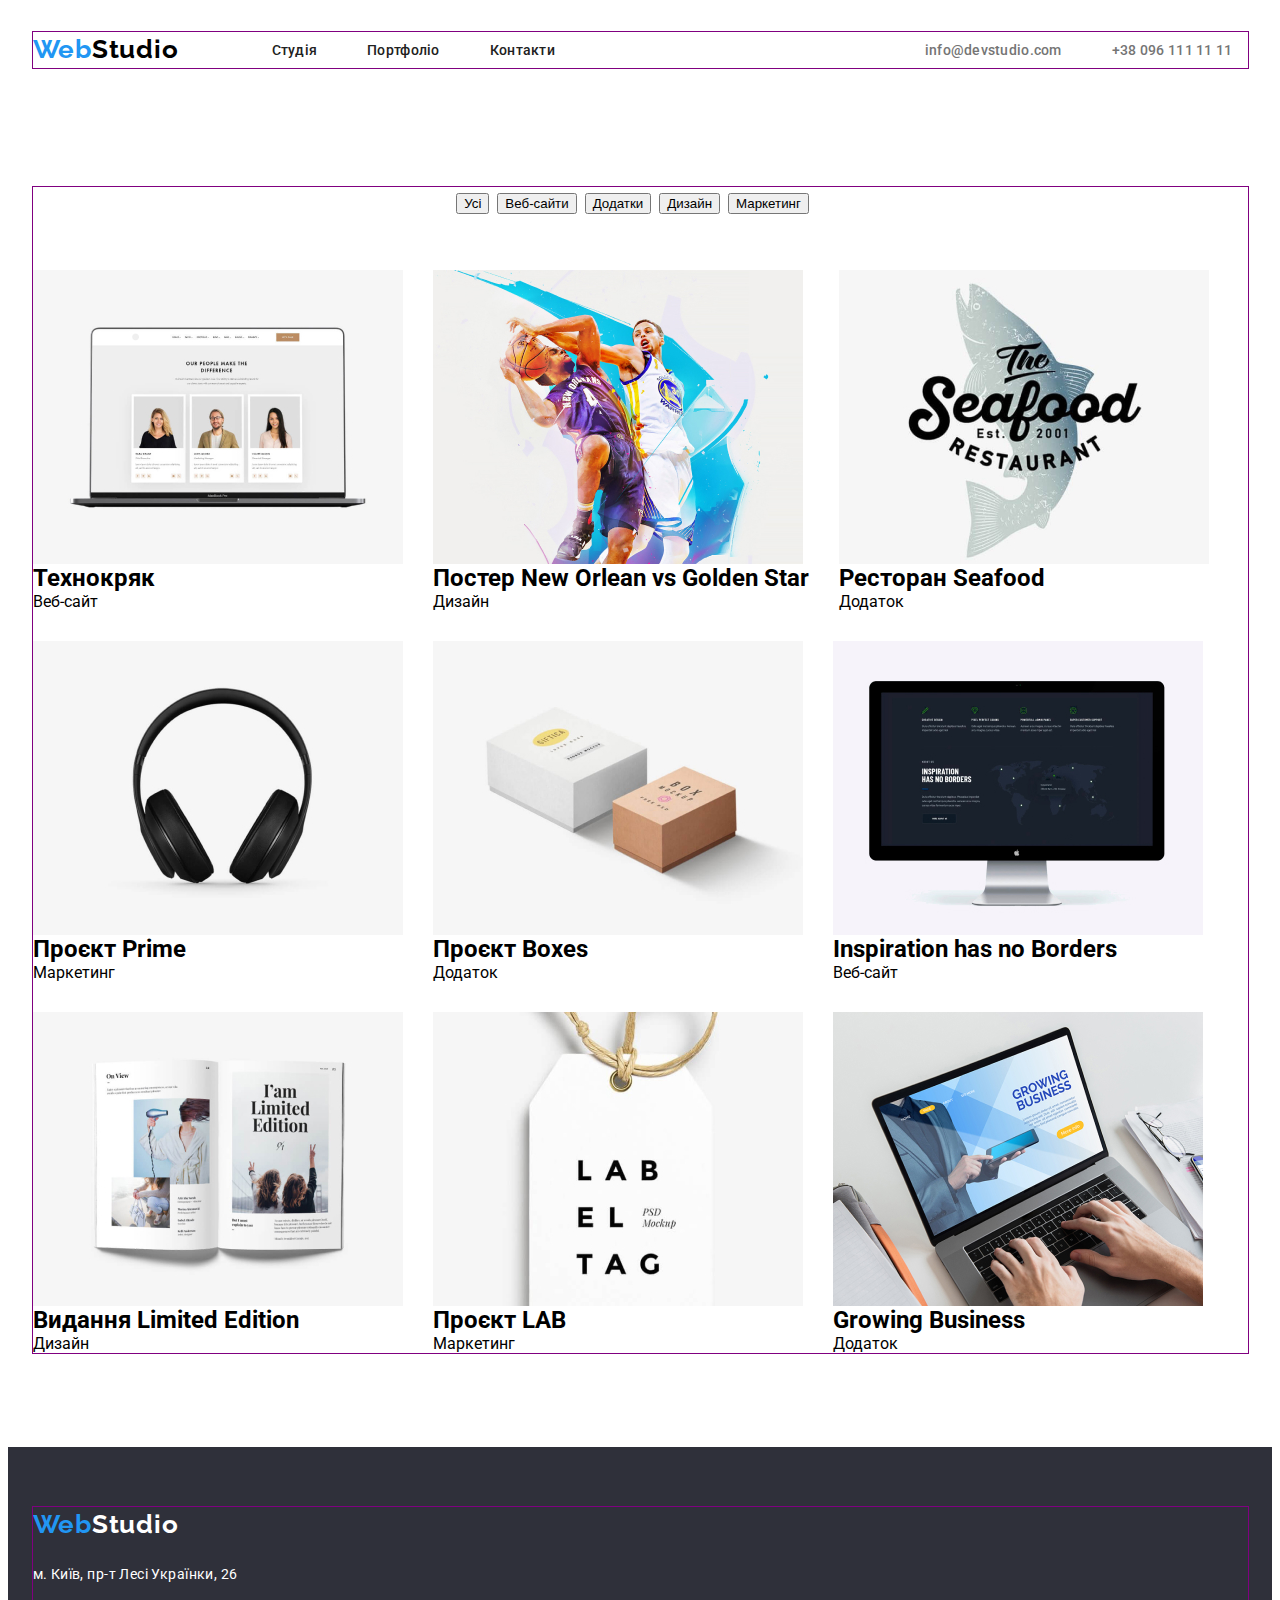
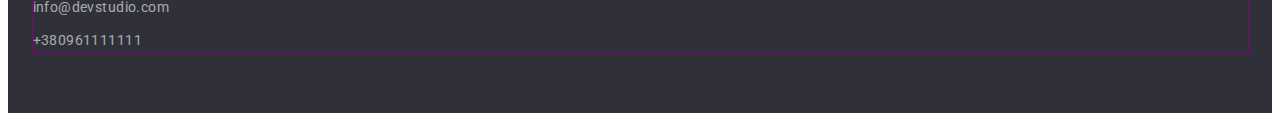
==== commit c7d888cf: "123" ====
--- a/pages/portfolio.html
+++ b/pages/portfolio.html
@@ -40,7 +40,7 @@
         </ul>
         <ul class="geoodes-list">
             <li class="geoodes-item">
-                <div class="container">
+                <div class="container-geoodes">
                 <img src="../photo/computer.jpg" alt="" class="geoodes-img">
                 <h2 class="geoodes-title">Технокряк</h2>
                 <p class="geoodes-tekst">Веб-сайт</p>
--- a/css/main.css
+++ b/css/main.css
@@ -20,7 +20,6 @@
     width: 1200px;
     margin-right: auto;
     margin-left: auto;
-    padding-left: 15px;
     padding-right: 15px;
     outline: 1px solid purple;
 
@@ -106,10 +105,19 @@
     flex-wrap: wrap;
 }
 
+.geoodes-list{
+    display: flex;
+    flex-wrap: wrap;
+    gap: 30px;
+   
+}
+
 .geoodes-img{
-    display: flex;
-    flex-wrap: wrap;
-}
+    margin-left: 30x;
+    
+}
+
+
 
 .info{
     padding-top: 94px;
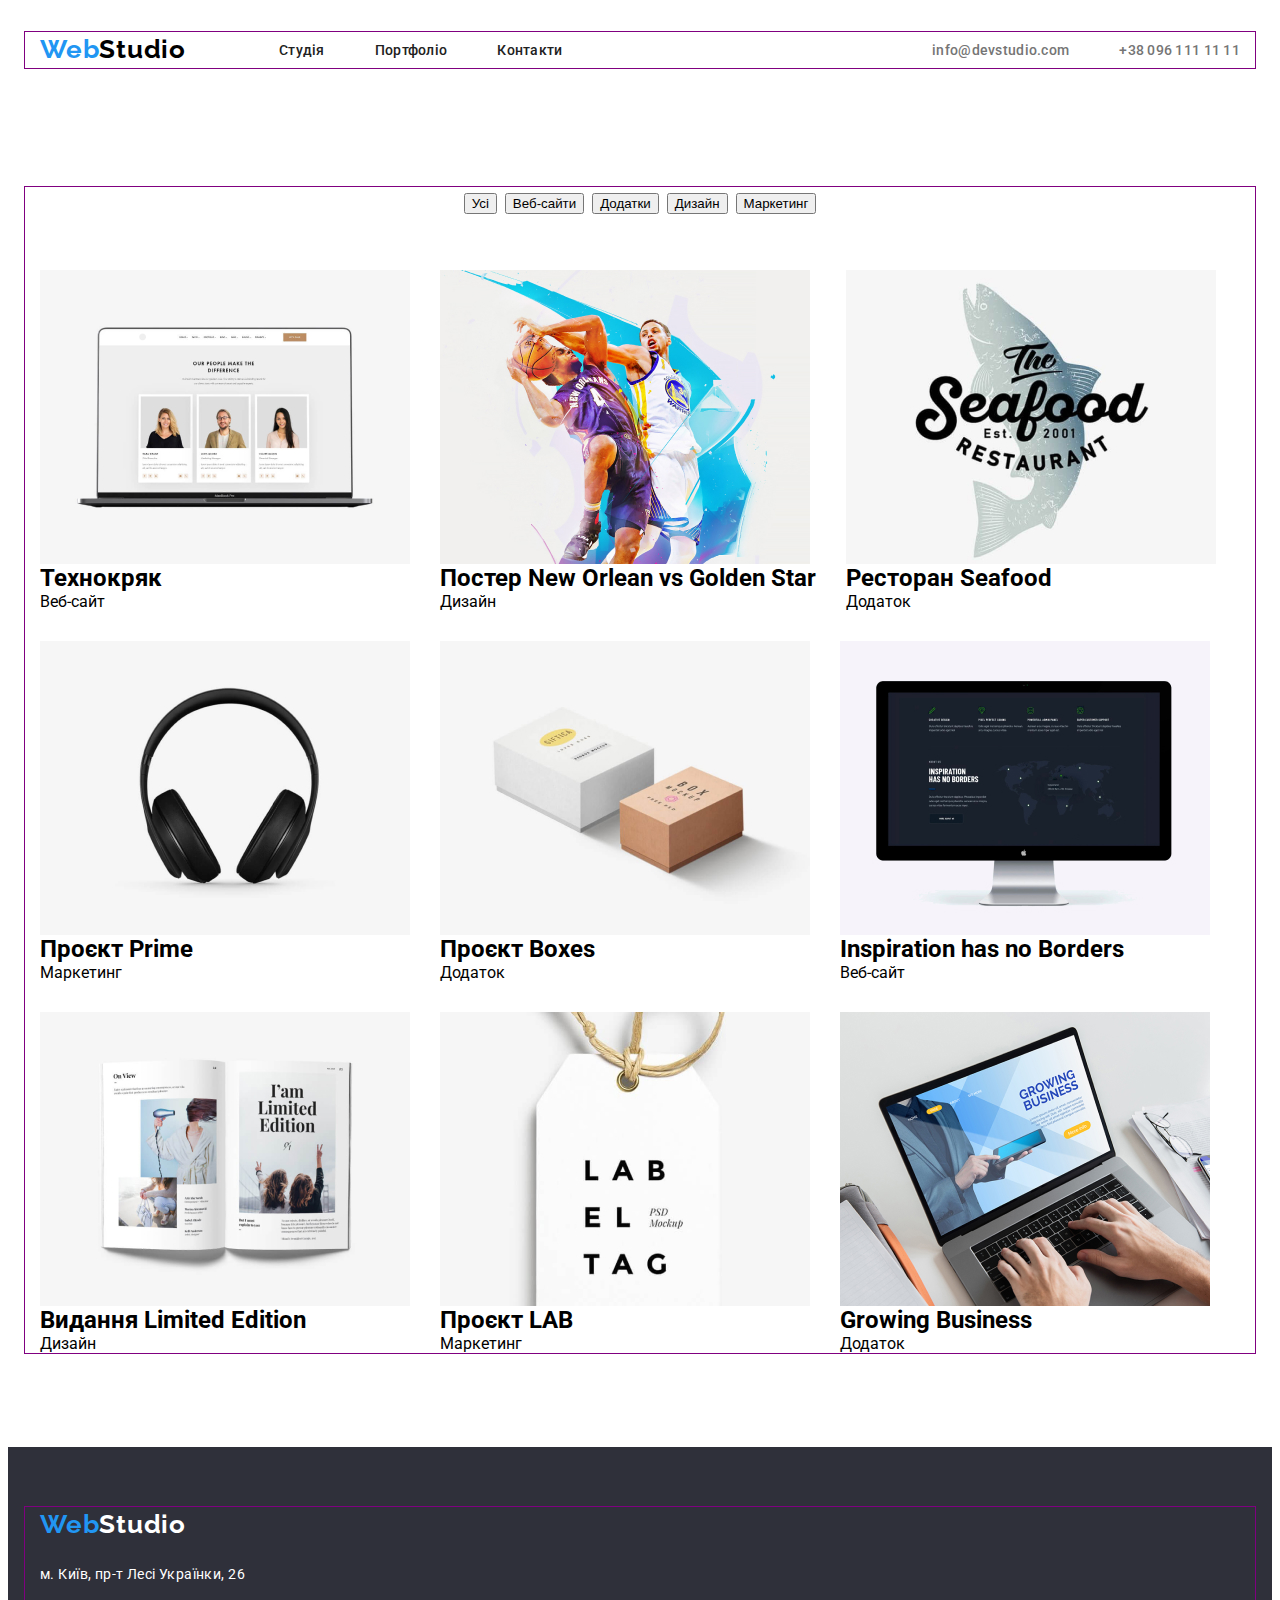
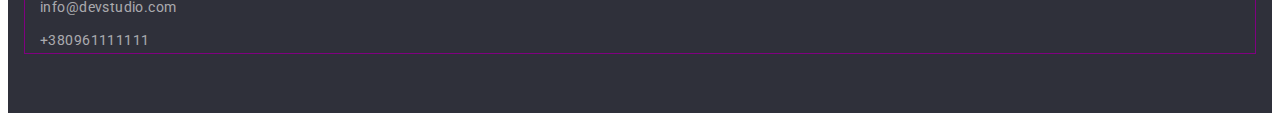
==== commit e9403398: "WEB-STUDIO" ====
--- a/pages/portfolio.html
+++ b/pages/portfolio.html
@@ -40,53 +40,71 @@
         </ul>
         <ul class="geoodes-list">
             <li class="geoodes-item">
-                <div class="container-geoodes">
                 <img src="../photo/computer.jpg" alt="" class="geoodes-img">
+                <div class="geo">
                 <h2 class="geoodes-title">Технокряк</h2>
                 <p class="geoodes-tekst">Веб-сайт</p>
+                </div>
             </li>
             <li>
                 <img src="../photo/basketball.jpg" alt="" class="geoodes-img">
+                <div class="geo">
                 <h2 class="geoodes-title">Постер New Orlean vs Golden Star</h2>
                 <p class="geoodes-tekst">Дизайн</p>
+                </div>
             </li>
             <li>
                 <img src="../photo/map.jpg" alt="" class="geoodes-img">
+                <div class="geo">
                 <h2 class="geoodes-title">Ресторан Seafood</h2>
                 <p class="geoodes-tekst">Додаток</p>
+                </div>
             </li>
             <li>
                 <img src="../photo/naushniki.jpg" alt="" class="geoodes-img">
+                <div class="geo">
                 <h2 class="geoodes-title">Проєкт Prime</h2>
                 <p class="geoodes-tekst">Маркетинг</p>
+                </div>
             </li>
             <li>
                 <img src="../photo/box.jpg" alt="" class="geoodes-img">
+                <div class="geo">
                 <h2 class="geoodes-title">Проєкт Boxes</h2>
                 <p class="geoodes-tekst">Додаток</p>
+                </div>
             </li>
             <li>
                 <img src="../photo/laptop.jpg" alt="" class="geoodes-img">
+                 <div class="geo">
                 <h2 class="geoodes-title">Inspiration has no Borders</h2>
                 <p class="geoodes-tekst">Веб-сайт</p>
+                </div>
             </li>
             <li>
                 <img src="../photo/book.jpg" alt="" class="geoodes-img">
+                <div class="geo">
                 <h2 class="geoodes-title">Видання Limited Edition</h2>
                 <p class="geoodes-tekst"></p>Дизайн</p>
+                </div>
             </li>
             <li>
-                <img src="../photo/ticet.jpg" alt="" class="team-img">
+                <img src="../photo/ticet.jpg" alt="" class="geoodes-img">
+                <div class="geo">
                 <h2 class="geoodes-title">Проєкт LAB</h2>
                 <p class="geoodes-tekst">Маркетинг</p>
+                </div>
             </li>
             <li>
                 <img src="../photo/nout.jpg" alt="" class="geoodes-img">
+                <div class="geo">
                 <h2>Growing Business</h2>
                 <p>Додаток</p>
+                </div>
             </li>
+            </ul>
         </div>
-        </ul>
+    
     </section>
     </main>
     <footer class="footer">
--- a/css/main.css
+++ b/css/main.css
@@ -21,6 +21,7 @@
     margin-right: auto;
     margin-left: auto;
     padding-right: 15px;
+    padding-left: 15px;
     outline: 1px solid purple;
 
 }
@@ -105,16 +106,19 @@
     flex-wrap: wrap;
 }
 
+.btn-btn{
+    
+}
+
+.geo{
+    
+}
+
 .geoodes-list{
     display: flex;
     flex-wrap: wrap;
     gap: 30px;
    
-}
-
-.geoodes-img{
-    margin-left: 30x;
-    
 }
 
 
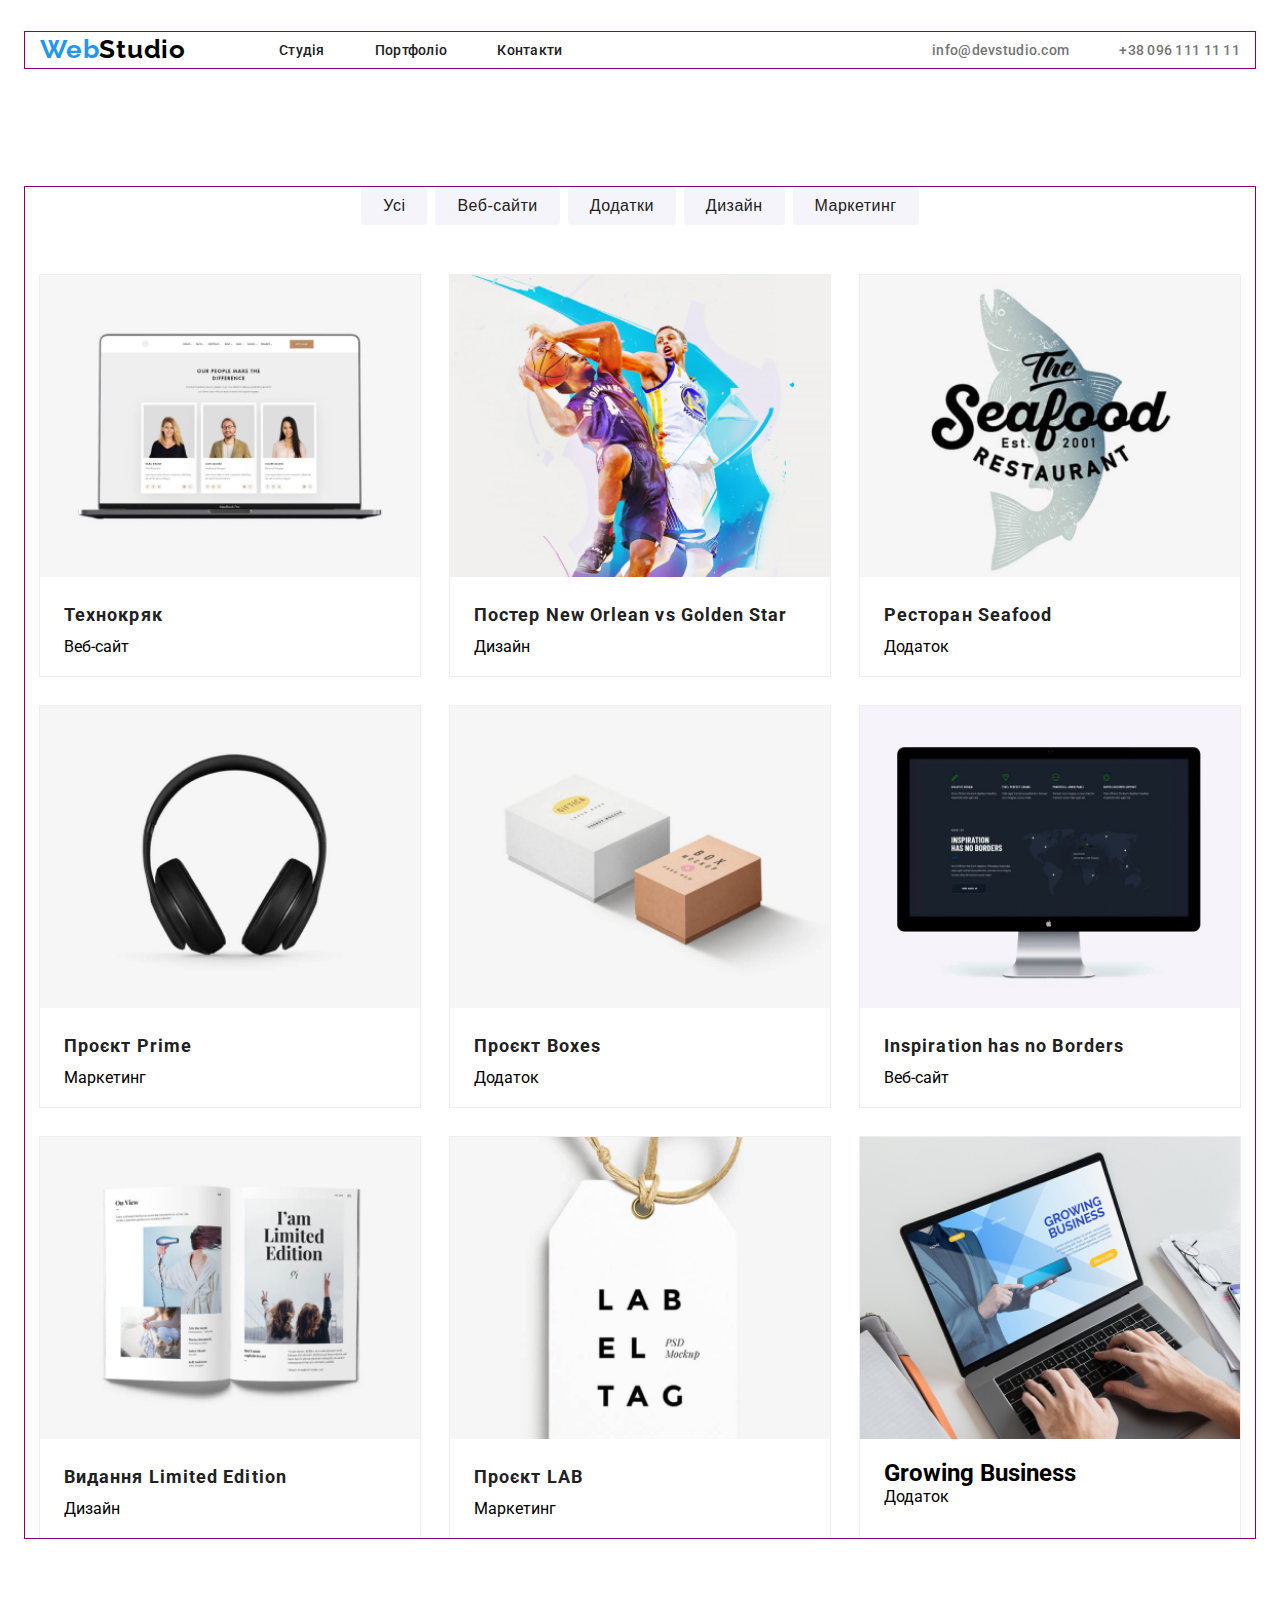
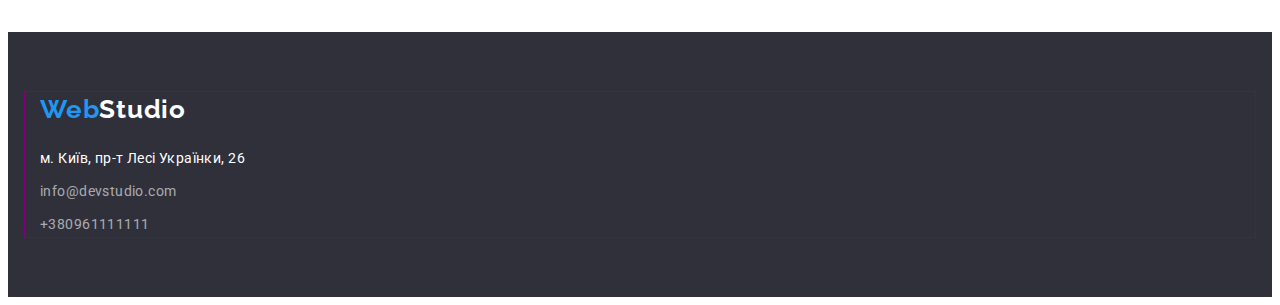
==== commit e58f9db5: "Web-studio" ====
--- a/pages/portfolio.html
+++ b/pages/portfolio.html
@@ -46,56 +46,56 @@
                 <p class="geoodes-tekst">Веб-сайт</p>
                 </div>
             </li>
-            <li>
+            <li class="geoodes-item">
                 <img src="../photo/basketball.jpg" alt="" class="geoodes-img">
                 <div class="geo">
                 <h2 class="geoodes-title">Постер New Orlean vs Golden Star</h2>
                 <p class="geoodes-tekst">Дизайн</p>
                 </div>
             </li>
-            <li>
+            <li class="geoodes-item">
                 <img src="../photo/map.jpg" alt="" class="geoodes-img">
                 <div class="geo">
                 <h2 class="geoodes-title">Ресторан Seafood</h2>
                 <p class="geoodes-tekst">Додаток</p>
                 </div>
             </li>
-            <li>
+            <li class="geoodes-item">
                 <img src="../photo/naushniki.jpg" alt="" class="geoodes-img">
                 <div class="geo">
                 <h2 class="geoodes-title">Проєкт Prime</h2>
                 <p class="geoodes-tekst">Маркетинг</p>
                 </div>
             </li>
-            <li>
+            <li class="geoodes-item">
                 <img src="../photo/box.jpg" alt="" class="geoodes-img">
                 <div class="geo">
                 <h2 class="geoodes-title">Проєкт Boxes</h2>
                 <p class="geoodes-tekst">Додаток</p>
                 </div>
             </li>
-            <li>
+            <li class="geoodes-item">
                 <img src="../photo/laptop.jpg" alt="" class="geoodes-img">
                  <div class="geo">
                 <h2 class="geoodes-title">Inspiration has no Borders</h2>
                 <p class="geoodes-tekst">Веб-сайт</p>
                 </div>
             </li>
-            <li>
+            <li class="geoodes-item">
                 <img src="../photo/book.jpg" alt="" class="geoodes-img">
                 <div class="geo">
                 <h2 class="geoodes-title">Видання Limited Edition</h2>
                 <p class="geoodes-tekst"></p>Дизайн</p>
                 </div>
             </li>
-            <li>
+            <li class="geoodes-item">
                 <img src="../photo/ticet.jpg" alt="" class="geoodes-img">
                 <div class="geo">
                 <h2 class="geoodes-title">Проєкт LAB</h2>
                 <p class="geoodes-tekst">Маркетинг</p>
                 </div>
             </li>
-            <li>
+            <li class="geoodes-item">
                 <img src="../photo/nout.jpg" alt="" class="geoodes-img">
                 <div class="geo">
                 <h2>Growing Business</h2>
--- a/css/main.css
+++ b/css/main.css
@@ -101,17 +101,32 @@
     gap: 8px;
     margin-bottom: 50px;
     justify-content: center;
+    border-radius: 4px;
+}
+
+.btn-btn{
     padding: 6px 22px;
-    border-radius: 4px;
-    flex-wrap: wrap;
-}
-
-.btn-btn{
-    
+    color: var(--tekst-color);
+    text-align: center;
+font-size: 16px;
+font-weight: 500;
+line-height: 1.62; /* 162.5% */
+letter-spacing: 0.48px;
+border-radius: 4px;
+background: #F5F4FA;
+border: none;
+}
+
+.btn-btn:hover{
+    color: var(--title-color);
+    background-color: var(--color-akcent);
 }
 
 .geo{
-    
+    padding-right: 24px;
+    padding-left: 24px;
+    padding-bottom: 20px;
+    padding-top: 20px;
 }
 
 .geoodes-list{
@@ -121,7 +136,34 @@
    
 }
 
-
+.geoodes-item{
+    outline: 1px solid #EEE;
+    background: #FFF;
+    flex-basis: calc((100% - 60px) / 3);
+}
+
+.geoodes-img{
+    width: 100%;
+}
+
+
+
+.geoodes-title{
+    color: var(--tekst-color);
+font-size: 18px;
+font-weight: 700;
+line-height: 2; /* 200% */
+letter-spacing: 1.08px;
+margin-bottom: 4px;
+}
+
+.geoodes-text{
+    color: var(--add-color);
+font-size: 16px;
+font-weight: 400;
+line-height: 1.87; /* 187.5% */
+letter-spacing: 0.48px;
+}
 
 .info{
     padding-top: 94px;
